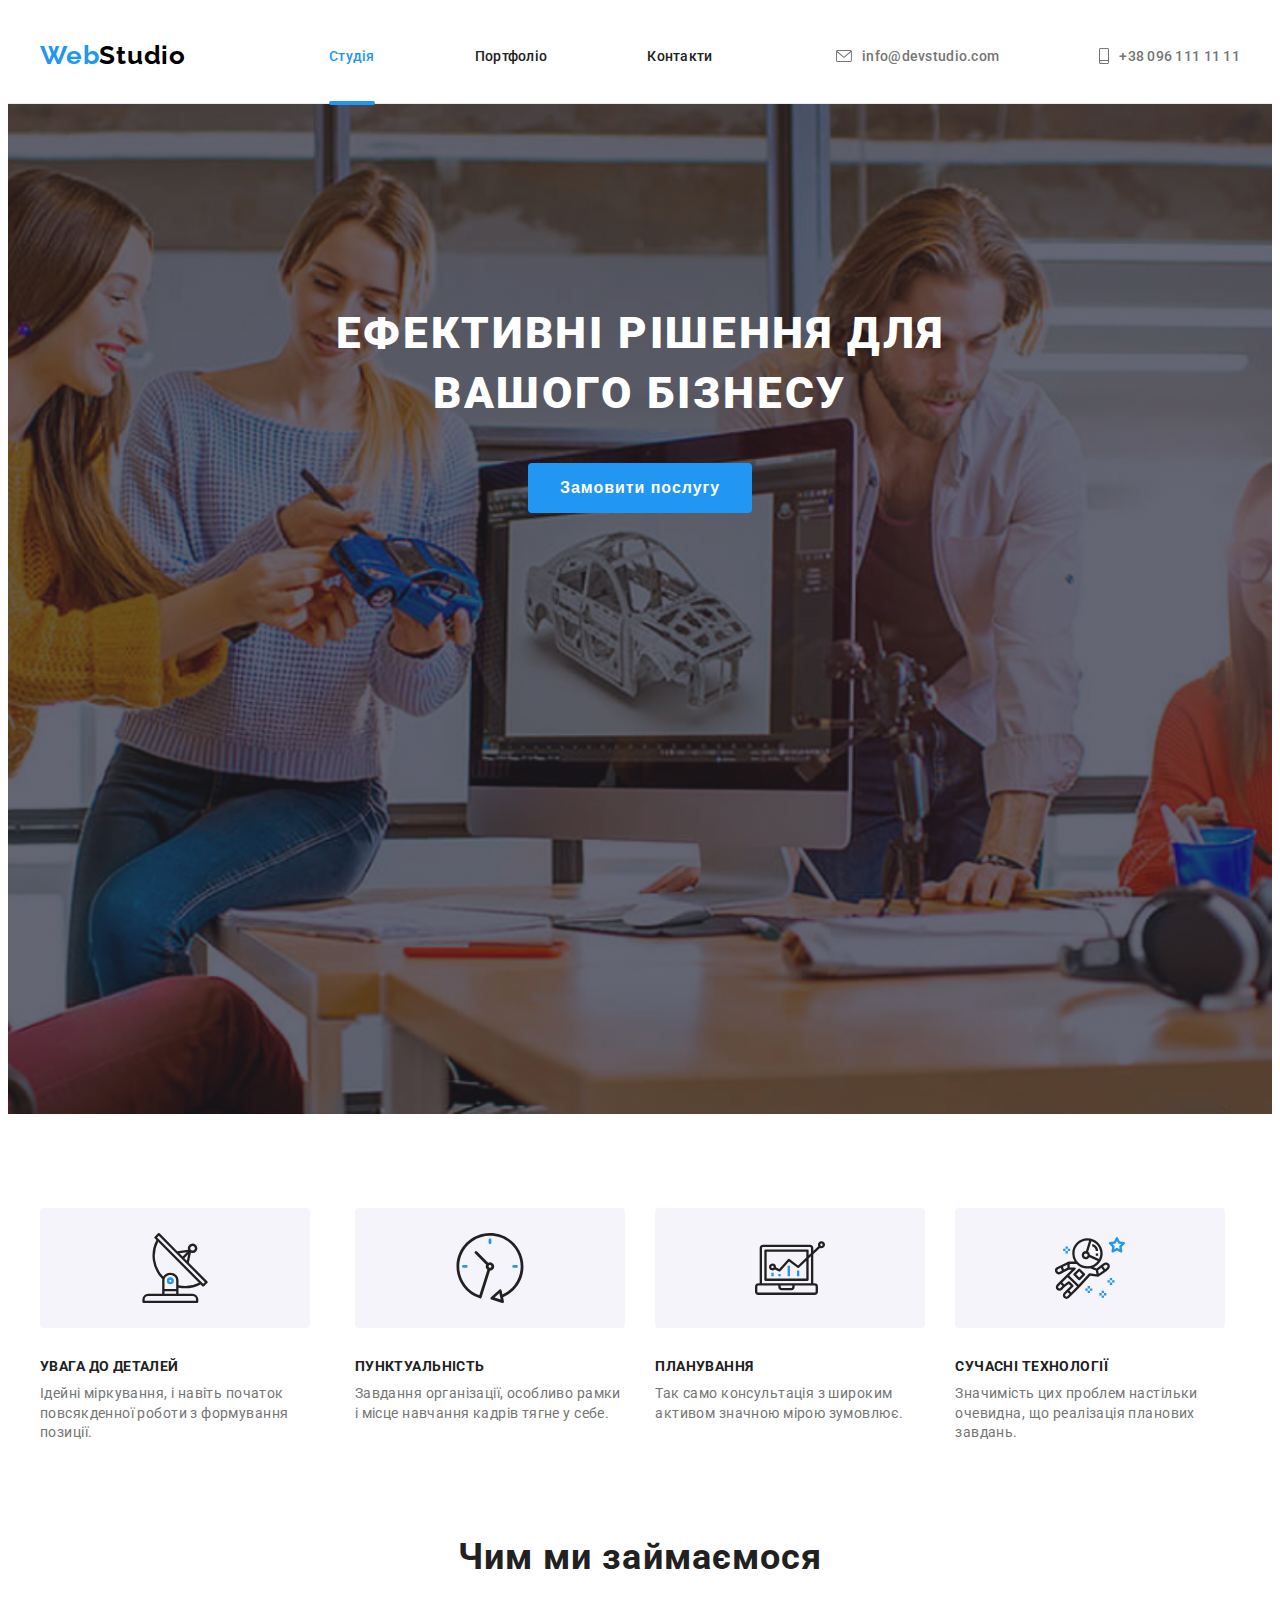
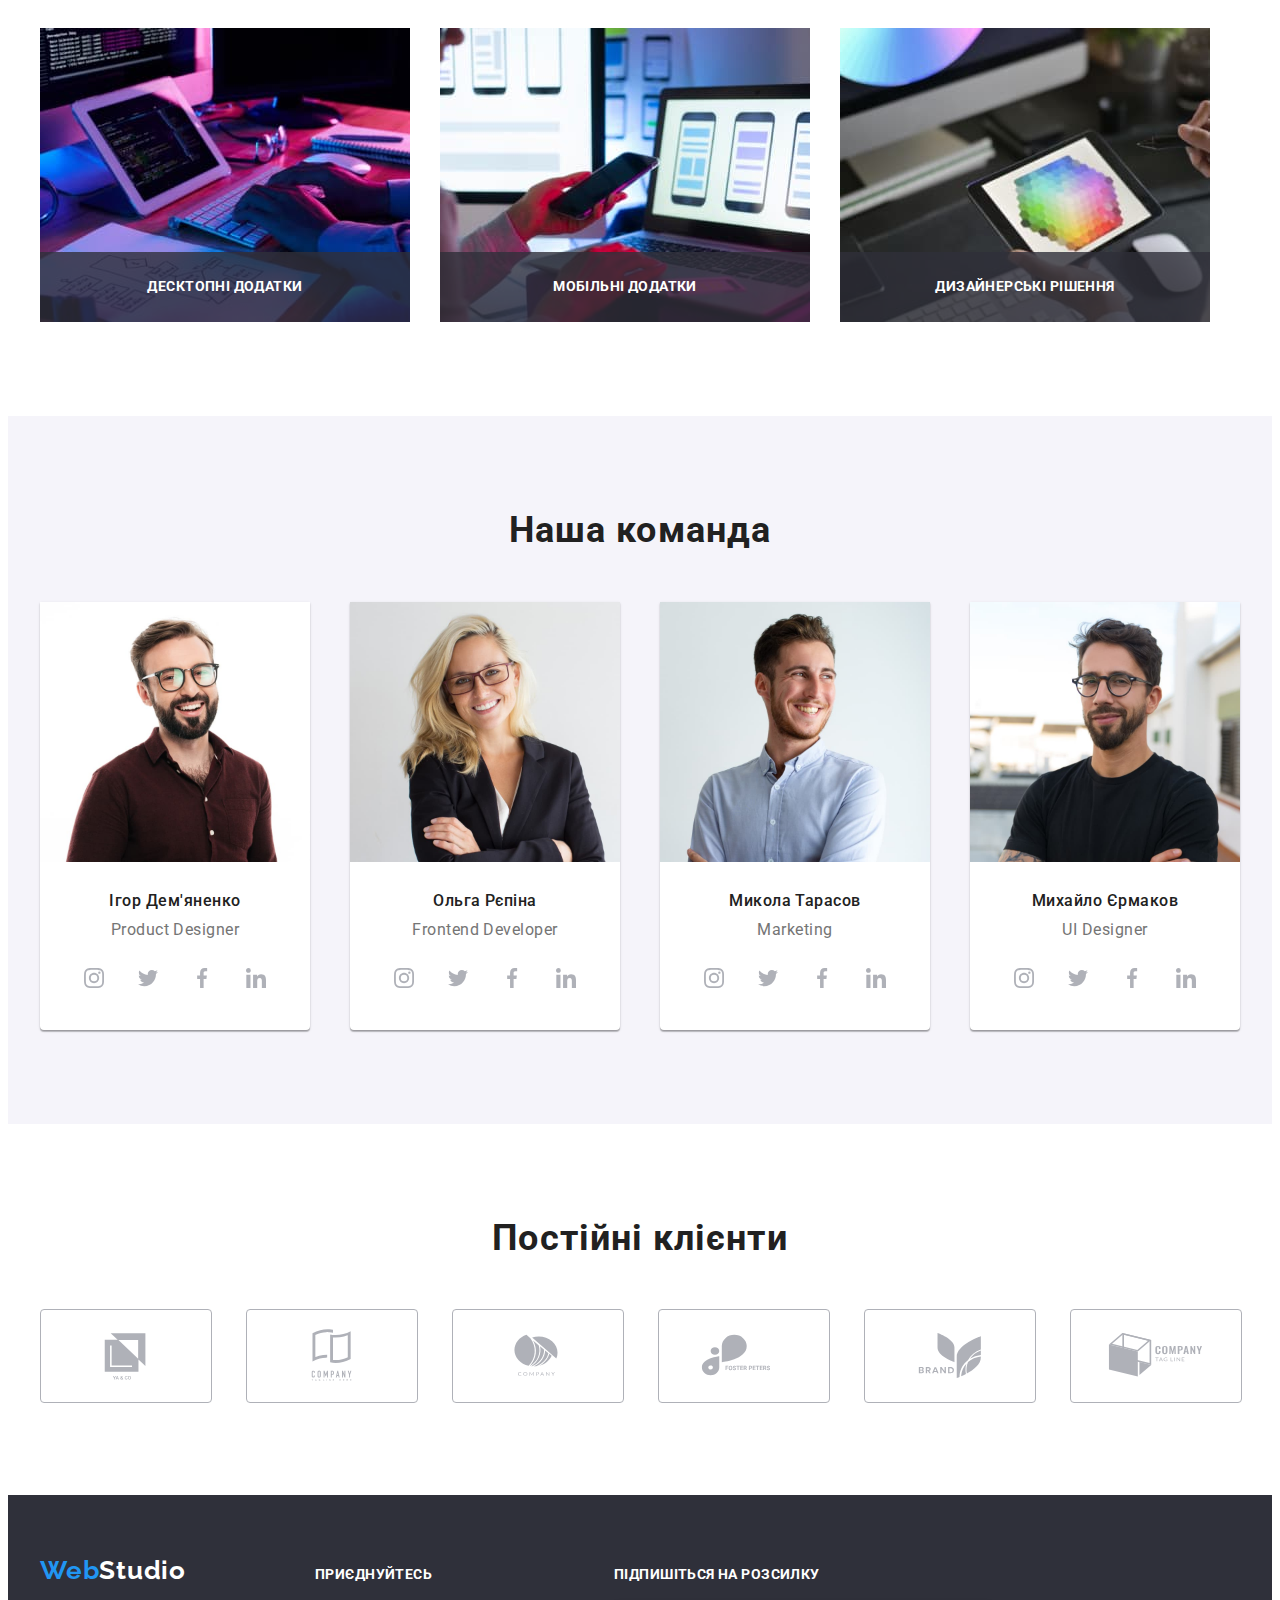
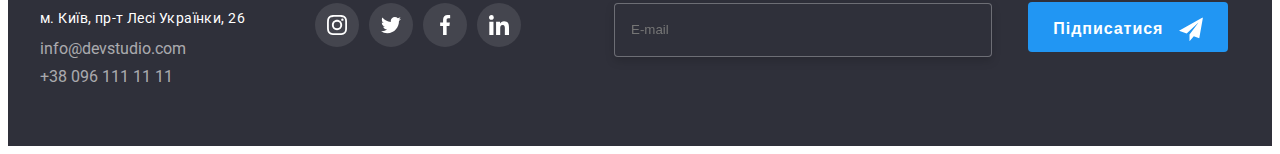
==== index.html @ 010c1728 "Created hw-7" ====
<!DOCTYPE html>
<html lang="uk">
<head>
    <meta charset="UTF-8">
    <meta http-equiv="X-UA-Compatible" content="IE=edge">
    <meta name="viewport" content="width=device-width, initial-scale=1.0">
    <title>Document</title>
    <link rel="preconnect" href="https://fonts.googleapis.com">
    <link rel="preconnect" href="https://fonts.gstatic.com" crossorigin>
    <link href="https://fonts.googleapis.com/css2?family=Raleway:wght@700&family=Roboto:wght@400;500;700;900&display=swap"
        rel="stylesheet">
    <link rel="stylesheet" href="https://cdnjs.cloudflare.com/ajax/libs/modern-normalize/1.1.0/modern-normalize.min.css"
        integrity="sha512-wpPYUAdjBVSE4KJnH1VR1HeZfpl1ub8YT/NKx4PuQ5NmX2tKuGu6U/JRp5y+Y8XG2tV+wKQpNHVUX03MfMFn9Q=="
        crossorigin="anonymous" referrerpolicy="no-referrer">
    <link rel="stylesheet" href="./css/styles.css">
</head>
<body class="body">

    <!--Header-->
        
    <header class="header">
    
        <div class="container header-container">
                    
            <!--Logo-->
                
                <a class="header-logo link" href="./index.html"><span class="span">Web</span>Studio</a>
                
            <!--Navigation-->
                
                    <nav>
                        <ul class="nav-list">
                            <li>
                                <a class="link-item link current" href="#">Студія</a>
                            </li>
                            <li>
                                <a class="link-item link" href="./portfolio.html">Портфоліо</a>
                            </li>
                            <li>
                                <a class="link-item link" href="#">Контакти</a>
                            </li>
                        </ul>
                    </nav>
                
                    <!--Contacts-->
                
                    <ul class="contacts-list">
                        <li><a class="connect link" href="mailto:info@devstudio.com"> <svg class="contacts-icon" width="16" height="12">
                            <use href="./images/icons.svg#icon-envelope"></use>
                        </svg>info@devstudio.com</a></li>
                        <li><a class="connect link" href="tel:+380961111111"> <svg class="contacts-icon" width="10" height="16">
                            <use href="./images/icons.svg#icon-smartphone"></use>
                        </svg>+38 096 111 11 11</a></li>
                    </ul>
                </div>
    
    
    </header>
    
   
    
    <main>
        
        <!--Srction Hero-->
        
        <section class="hero">
        
            <div class="container">
                
                <h1 class="hero-title">Ефективні рішення для <br>вашого бізнесу</h1>
                
                <button class="hero-btn" type="button" data-modal-open>Замовити послугу</button>
                
            </div>

        </section>
            
            
        <!--Sections Features-->
            
        <section class="features">

            <h2 class="visually-hidden">Організація роботи</h2>

                    
                   <ul class="features-item container">
                        
                        <li>
                            <div class="features-icon-list">
                                <svg class="feateres-icon" width="70" height="70">
                                    <use href="./images/icons.svg#icon-antenna"></use>
                                </svg>
                            </div>
                            <h3 class="features-title">УВАГА ДО ДЕТАЛЕЙ</h3>
                            
                            <p class="features-text">Ідейні міркування, і навіть початок повсякденної роботи з формування позиції.</p>
                        </li>
                    
                        <li>
                            <div class="features-icon-list">
                                <svg class="feateres-icon" width="70" height="70">
                                    <use href="./images/icons.svg#icon-clock"></use>
                                </svg>
                            </div>
                            <h3 class="features-title">ПУНКТУАЛЬНІСТЬ</h3>
                    
                            <p class="features-text">Завдання організації, особливо рамки і місце навчання кадрів тягне у себе.</p>
                        </li>
                    
                        <li>
                            <div class="features-icon-list">
                                <svg class="feateres-icon" width="70" height="70">
                                    <use href="./images/icons.svg#icon-diagram"></use>
                                </svg>
                            </div>
                            <h3 class="features-title">ПЛАНУВАННЯ</h3>
                    
                            <p class="features-text">Так само консультація з широким активом значною мірою зумовлює.</p>
                    
                        </li>
                    
                        <li>
                            <div class="features-icon-list">
                                <svg class="feateres-icon" width="70" height="70">
                                    <use href="./images/icons.svg#icon-astronaut"></use>
                                </svg>
                            </div>
                            <h3 class="features-title">СУЧАСНІ ТЕХНОЛОГІЇ</h3>
                    
                            <p class="features-text">Значимість цих проблем настільки очевидна, що реалізація планових завдань.</p>
                    
                        </li>
                    
                    </ul>

            </section>
          
        
        <!--Sections What are we doing-->
        
       
            
            <section class="work">

            
                <div class="container">
            
                <h2 class="work-title">Чим ми займаємося</h2>
            
                <ul class="work-item">
                 
                    <li class="work-img">
                        <img class="work-picture" src="./images/our-work/img-1.jpg" alt="руки на клавіатурі" width="370">
                        <p class="work-text">Десктопні додатки</p>
                    </li>
                    
                    <li class="work-img">
                        <img class="work-picture" src="./images/our-work/img-2.jpg" alt="телефон та ноутбук" width="370">
                        <p class="work-text">Мобільні додатки</p>
                    </li>
                        
                    <li class="work-img">
                        <img class="work-picture" src="./images/our-work/img-3.jpg" alt="планшет в руках" width="370">
                        <p class="work-text">Дизайнерські рішення</p>
                    </li>
                        
                </ul>
            
            </div>

        </section>
            
            
        <!--Sections our team-->
        
        <section class="team">
        
            <div class="container">
           
                <h2 class="team-title">Наша команда</h2>
                
                <ul class="team-item">
                    <li class="team-card">
                        <img class="team-img" src="./images/team/img-1.jpg" alt="Ігор Дем'яненко" width="270" height="260">
                        <h3 class="team-name">Ігор Дем'яненко</h3>
                        <p class="team-text">Product Designer</p>
                    <ul class="team-soc-list">                       
                        
                        <li class="team-soc-item">
                            <a class="team-soc-link" href="#" target="_blank" rel="noopener noreferrer">
                                <svg class="team-soc-icon" width="20" height="20"><use href="./images/icons.svg#icon-instagram"></use></svg>
                            </a>
                        </li>
                        
                        <li class="team-soc-item">
                            <a class="team-soc-link" href="#" target="_blank" rel="noopener noreferrer">
                                <svg class="team-soc-icon" width="20" height="20"><use href="./images/icons.svg#icon-twitter"></use></svg>
                            </a>
                        </li>
                        
                        <li class="team-soc-item">
                            <a class="team-soc-link" href="#" target="_blank" rel="noopener noreferrer">
                                <svg class="team-soc-icon" width="20" height="20"><use href="./images/icons.svg#icon-facebook"></use></svg>
                            </a>
                        </li>

                        <li class="team-soc-item">
                            <a class="team-soc-link" href="#" target="_blank" rel="noopener noreferrer">
                                <svg class="team-soc-icon" width="20" height="20"><use href="./images/icons.svg#icon-linkedin"></use></svg>
                            </a>
                        </li>
                
                    </ul>
                </li>
                    
                    <li class="team-card">
                        <img class="team-img" src="./images/team/img-2.jpg" alt="Ольга Рєпіна" width="270" height="260">
                        <h3 class="team-name">Ольга Рєпіна</h3>
                        <p class="team-text">Frontend Developer</p>
                    
                    <ul class="team-soc-list">
                    
                    <li class="team-soc-item">
                        <a class="team-soc-link" href="#" target="_blank" rel="noopener noreferrer">
                            <svg class="team-soc-icon" width="20" height="20"><use href="./images/icons.svg#icon-instagram"></use></svg>
                        </a>
                    </li>

                    <li class="team-soc-item">
                        <a class="team-soc-link" href="#" target="_blank" rel="noopener noreferrer">
                            <svg class="team-soc-icon" width="20" height="20"><use href="./images/icons.svg#icon-twitter"></use></svg>
                        </a>
                    </li>

                    <li class="team-soc-item">
                        <a class="team-soc-link" href="#" target="_blank" rel="noopener noreferrer">
                            <svg class="team-soc-icon" width="20" height="20"><use href="./images/icons.svg#icon-facebook"></use></svg>
                        </a>
                    </li>

                    <li class="team-soc-item">
                        <a class="team-soc-link" href="#" target="_blank" rel="noopener noreferrer">
                            <svg class="team-soc-icon" width="20" height="20"><use href="./images/icons.svg#icon-linkedin"></use></svg>
                        </a>
                    </li>
                
                </ul>
            </li>
                    
                
                <li class="team-card">
                        <img class="team-img" src="./images/team/img-3.jpg" alt="Микола Тарасов" width="270" height="260">
                        <h3 class="team-name">Микола Тарасов</h3>
                        <p class="team-text">Marketing</p>
                    
                    <ul class="team-soc-list">
                        <li class="team-soc-item">
                            <a class="team-soc-link" href="#" target="_blank" rel="noopener noreferrer">
                                <svg class="team-soc-icon" width="20" height="20">
                                    <use href="./images/icons.svg#icon-instagram"></use>
                                </svg>
                            </a>
                        </li>
                        
                        <li class="team-soc-item">
                            <a class="team-soc-link" href="#" target="_blank" rel="noopener noreferrer">
                                <svg class="team-soc-icon" width="20" height="20">
                                    <use href="./images/icons.svg#icon-twitter"></use>
                                </svg>
                            </a>
                        </li>
                        
                        <li class="team-soc-item">
                            <a class="team-soc-link" href="#" target="_blank" rel="noopener noreferrer">
                                <svg class="team-soc-icon" width="20" height="20">
                                    <use href="./images/icons.svg#icon-facebook"></use>
                                </svg>
                            </a>
                        </li>
                        
                        <li class="team-soc-item">
                            <a class="team-soc-link" href="#" target="_blank" rel="noopener noreferrer">
                                <svg class="team-soc-icon" width="20" height="20">
                                    <use href="./images/icons.svg#icon-linkedin"></use>
                                </svg>
                            </a>
                        </li>
                        
                    </ul>
                </li>
                    
                    <li class="team-card">
                        <img class="team-img" src="./images/team/img-4.jpg" alt="Михайло Єрмаков" width="270" height="260">
                        <h3 class="team-name">Михайло Єрмаков</h3>
                        <p class="team-text">UI Designer</p>
                    
                    <ul class="team-soc-list">
                    <li class="team-soc-item">
                        <a class="team-soc-link" href="#" target="_blank" rel="noopener noreferrer">
                            <svg class="team-soc-icon" width="20" height="20">
                                <use href="./images/icons.svg#icon-instagram"></use>
                            </svg>
                        </a>
                    </li>
                    
                    <li class="team-soc-item">
                        <a class="team-soc-link" href="#" target="_blank" rel="noopener noreferrer">
                            <svg class="team-soc-icon" width="20" height="20">
                                <use href="./images/icons.svg#icon-twitter"></use>
                            </svg>
                        </a>
                    </li>
                    
                    <li class="team-soc-item">
                        <a class="team-soc-link" href="#" target="_blank" rel="noopener noreferrer">
                            <svg class="team-soc-icon" width="20" height="20">
                                <use href="./images/icons.svg#icon-facebook"></use>
                            </svg>
                        </a>
                    </li>
                    
                    <li class="team-soc-item">
                        <a class="team-soc-link" href="#" target="_blank" rel="noopener noreferrer">
                            <svg class="team-soc-icon" width="20" height="20">
                                <use href="./images/icons.svg#icon-linkedin"></use>
                            </svg>
                        </a>
                    </li>
                    </ul>
                </li>
            </ul>

         
        </div>

        </section>

        <!--Clients-->

        <section class="clients">
            
            <div class="container">

                <h2 class="clients-title">Постійні клієнти</h2>
                
                <ul class="clients-list">
                    <li class="clients-item">
                        <a class="clients-link" href="#" target="_blank" rel="noopener noreferrer">
                            <svg class="clients-icon" width="106" height="60">
                                <use href="./images/icons.svg#icon-logo-1">
                
                                </use>
                            </svg>
                        </a>
                    </li>
                    <li class="clients-item">
                        <a class="clients-link" href="#" target="_blank" rel="noopener noreferrer">
                            <svg class="clients-icon" width="106" height="60">
                                <use href="./images/icons.svg#icon-logo-2">
                
                                </use>
                            </svg>
                        </a>
                    </li>
                    <li class="clients-item">
                        <a class="clients-link" href="#" target="_blank" rel="noopener noreferrer">
                            <svg class="clients-icon" width="106" height="60">
                                <use href="./images/icons.svg#icon-logo-3">
                
                                </use>
                            </svg>
                        </a>
                    </li>
                    <li class="clients-item">
                        <a class="clients-link" href="#" target="_blank" rel="noopener noreferrer">
                            <svg class="clients-icon" width="106" height="60">
                                <use href="./images/icons.svg#icon-logo-4">
                
                                </use>
                            </svg>
                        </a>
                    </li>
                    <li class="clients-item">
                        <a class="clients-link" href="#" target="_blank" rel="noopener noreferrer">
                            <svg class="clients-icon" width="106" height="60">
                                <use href="./images/icons.svg#icon-logo-5">
                
                                </use>
                            </svg>
                        </a>
                    </li>
                    <li class="clients-item">
                        <a class="clients-link" href="#" target="_blank" rel="noopener noreferrer">
                            <svg class="clients-icon" width="106" height="60">
                                <use href="./images/icons.svg#icon-logo-6">
                
                                </use>
                            </svg>
                        </a>
                    </li>
                </ul>
            
            </div>
    
        </section>

    </main>

    
        <!--Footer-->
   
     
            <footer class="footer">
            
                <div class="container footer-container ">
            
                        <!--Logo-->
            
                <div class="contacts">
                        
                <a class="footer-logo link-footer" href="./index.html"><span class="span">Web</span>Studio</a>
            
                        
                        <!--Contacts-->
       
                       
                            <address class="footer-list">
                            
                                <ul class="contacts-footer">
                                    <li class="footer-item">
                            
                                        <a class="contacts-footer adress link-footer" href="https://goo.gl/maps/eFiZRFyHb9n71qFo6" target="_blank"
                                            rel="noopener noreferrer">м. Київ,
                                            пр-т Лесі
                                            Українки, 26</a>
                                    </li>
                                    <li class="footer-item">
                            
                                        <a class="contacts-footer connection link-footer" href="mailto:info@devstudio.com">info@devstudio.com</a>
                                    </li>
                                    <li class="footer-item">
                            
                                        <a class="contacts-footer connection link-footer" href="tel:+380961111111">+38 096 111 11
                                            11</a>
                                    </li>
                            
                                </ul>
                            
                            </address>
                        </div>

                        <div class="contacts-soc">
                            <h2 class="contacts-soc-title">приєднуйтесь</h2>

                            <ul class="contacts-soc-list">
                            
                                <li class="contacts-soc-item">
                                <a class="contacts-soc-link" href="#" target="_blank" rel="noopener noreferrer"><svg class="contacts-soc-icon" width="20" height="20">
                                    <use href="./images/icons.svg#icon-instagram"></use>
                                </svg></a>
                            </li>
                            
                            <li class="contacts-soc-item">
                                <a class="contacts-soc-link" href="#" target="_blank" rel="noopener noreferrer"><svg class="contacts-soc-icon" width="20" height="20">
                                    <use href="./images/icons.svg#icon-twitter"></use>
                                </svg></a></li>
                            <li class="contacts-soc-item">
                                <a class="contacts-soc-link" href="#" target="_blank" rel="noopener noreferrer"><svg class="contacts-soc-icon" width="20" height="20">
                                    <use href="./images/icons.svg#icon-facebook"></use>
                                </svg></a></li>
                            <li class="contacts-soc-item">
                                <a class="contacts-soc-link" href="#" target="_blank" rel="noopener noreferrer"><svg class="contacts-soc-icon" width="20" height="20">
                                    <use href="./images/icons.svg#icon-linkedin"></use>
                                </svg></a></li>
                        </ul>

                        </div>

                        <div class="subscribe">
                        
                         <p class="subscribe-title">Підпишіться на розсилку</p>

                            <form>
                            
                                <label class="subscribe-label" for="footer-mail"></label>
                                <input class="subscribe-input" type="email" name="mail" id="footer-mail" placeholder="E-mail">

                   
                            <button class="subscribe-btn" type="submit">Підписатися
                            
                                <svg class="icon-send" width="24px" height="24px">
                                    <use href="./images/icons.svg#icon-send"></use>
                                </svg>
                            
                            </button>        
                                
      
                            </form>
                        </div>
                    </div>

               
            
            
            </footer>

                            <!-- Modal -->

            <div class="backdrop is-hidden" data-modal>
                
                <div class="modal">
                    <button type="button" class="modal-close" data-modal-close>
                        <svg class="modal-close-icon" width="18px" height="18px">
                            <use href="./images/icons.svg#icon-close"></use>
                        </svg>
                    </button>

    
                        <!-- Modal field -->
    
    <form class="modal-form">

        <p class="form-text">Залиште свої дані, ми вам передзвонимо</p>

    <label class="form-label" for="name">Ім'я</label>
        <div class="input-field">
            <input class="form-input" type="text" name="name" id="name">
            <svg class="modal-icon" width="18px" height="18px">
                <use href="./images/icons.svg#icon-person"></use>
            </svg>
        </div>
    
    
    <label class="form-label" for="tel">Телефон</label>
        <div class="input-field">
            <input class="form-input" type="tel" name="tel" id="tel">
            <svg class="modal-icon" width="18px" height="18px">
                <use href="./images/icons.svg#icon-phone"></use>
            </svg>
        </div>
    
    <label class="form-label" for="mail">Пошта</label>
        <div class="input-field">
            <input class="form-input" type="email" name="mail" id="mail">
            <svg class="modal-icon" width="18px" height="18px">
                <use href="./images/icons.svg#icon-email"></use>
            </svg>
        </div>

        
        <div class="input-field">
            <label class="form-label" for="comment">Коментар</label>
            <textarea class="modal-comment" name="comment" id="comment" placeholder="Введіть текст"></textarea>
        </div>

        <div class="input-field">

            <input class="modal-check visually-hidden" type="checkbox" name="policy" id="policy">
                <label class="check-text" for="policy">
                    <span>
                        <svg class="check-icon" width="16px" height="15px">
                            <use href="./images/icons.svg#icon-check"></use>
                        </svg>
                    </span>
                    Погоджуюся з розсилкою та приймаю <a class="policy-agreed" href="#">Умови договору</a>
                </label>
        </div>
    
    <button class="btn-submit" type="submit">Відправити</button>

    </form>
        </div>
            </div>


            <script src="./js/modal.js"></script>
        
</body>
</html>
---- css/styles.css ----
/*---Variables---*/

:root{
    
        --primery-text-color: #212121;
        --secondary-text-color: #757575;
        --primery-bg-color: #FFFFFF;
        --secondary-bg-color: #2F303A;
        --white-bg-color: #F5F5F5;
        --team-bg-color: #F5F4FA;
        --primery-accent: #2196F3;
        --header-logo: #000000;
        --soc-icon:#AFB1B8;
        --primery-letter-spacing: 0.03em;
        --secondary-letter-spacing: 0.02em;
        --anim-slow: 250ms cubic-bezier(0.4, 0, 0.2, 1);

}
 
h1,
h2,
h3,
h4,
h5,
h6,
p {
    
    margin: 0;

}


ul {
    
    list-style: none;
    margin: 0;
    padding: 0;

}

img {
    display: block;
}


                            
                            /*---Body---*/
                            
    .body{
    
    font-family: 'Roboto', sans-serif;
    
    color: var(--primery-text-color);

}

.container {
    
    width: 1200px;
    padding-right: 15px;
    padding-left: 15px;
    margin-left: auto;
    margin-right: auto;

}

.link {
    
    text-decoration: none;
    
    margin-left: 50px;


}


.span {
    
    color: var(--primery-accent);

}

                            
                            /*---Header---*/

.header-container {
    display: flex;
    align-items: center;


}

.header {
    
    border-bottom: 1px solid #ECECEC;


}

.header-logo{
    
    color: var(--header-logo);
    
    font-family: 'Raleway';
    font-weight: 700;
    font-size: 26px;
    line-height: 1.2;
    letter-spacing: var(--primery-letter-spacing);
    
    padding-top: 24px;
    margin-right: 93px;
    padding-bottom: 25px;
    margin-left: 0;


}

                            /*---Navigation---*/

.nav-list{
    
    font-weight: 500;
    font-size: 14px;
    line-height: 1.15;
    letter-spacing: var(--secondary-letter-spacing);
 
    display: flex;
    gap: 50px;

    

}


.link{
    
    padding-top: 32px;
    padding-bottom: 32px;

    

}


.nav-list .link {
    
    color: var(--primery-text-color);

}


 .link.current {
    
    color: var(--primery-accent);

    position: relative;

}

.link-item {
    
    transition: color var(--anim-slow);
}



.link-item:hover,
.link-item:focus 
 {
    color: var(--primery-accent);

    

}


.current::after {
  
  content: '';
  position: absolute;
  bottom: 0;
  left: 0;

  transform: translateY(9px);

  width: 100%;
  height: 4px;
  background-color: var(--primery-accent);
  border-radius: 2px;

}


                            /*---Contacts---*/

.connect {
    display: flex;
    align-items: center;

    transition: color var(--anim-slow);

}

.contacts-list{
    
    font-weight: 500;
    font-size: 14px;
    line-height: 1.15;
    letter-spacing: var(--secondary-letter-spacing);
    
    display: flex;
    margin-left: auto;
    gap: 50px;

    color: var(--secondary-text-color);

}

.contacts-icon {

    fill: currentColor;

    margin-right: 10px;

}

.contacts-list .connect{

    color: var(--secondary-text-color);

}

.connect:hover,
.connect:focus {
    color: var(--primery-accent);
}






                            /*---Hero---*/

.hero {

    max-width: 1600px;
    height: 600px;
    
    background-color: #C4C4C4;
    background-image: linear-gradient(
        rgba(47, 48, 58, 0.4), 
        rgba(47, 48, 58, 0.4)), 
        url(../images/bcg-img.jpg);
   
    background-position: center;
    background-size: cover;
    
    padding-top: 200px;
    padding-bottom: 210px;
    margin: 0 auto;

  
}

.hero-title {
    
    color: var(--primery-bg-color);
    
    font-weight: 900;
    font-size: 44px;
    line-height: 1.35;
    letter-spacing: 0.06em;
    
    text-align: center;
    text-transform: uppercase;
    
    margin-bottom: 40px;


}

                            
                            /*---Hero-button---*/
                            
.hero-btn {
    
    color: var(--primery-bg-color);
    background-color: var(--primery-accent);
    
    font-weight: 700;
    font-size: 16px;
    line-height: 1.87;
    letter-spacing: 0.06em;
    cursor: pointer;

    display: block;
    margin: auto;

    border: none;
    border-radius: 4px;
    padding-top: 10px;
    padding-right: 32px;
    padding-bottom: 10px;
    padding-left: 32px;

    transition: color var(--anim-slow), background-color var(--anim-slow);
   





}
 
.hero-btn:hover,
.hero-btn:focus {

    color: var(--primery-accent);
    background-color: var(--primery-bg-color);

}


                            /*---Features---*/
                            

.visually-hidden {
    
    position: absolute;
    width: 1px;
    height: 1px;
    margin: -1px;
    border: 0;
    padding: 0;
    white-space: nowrap;
    clip-path: inset(100%);
    clip: rect(0 0 0 0);
    overflow: hidden;
}


.features {

  
    padding-top: 94px;
    padding-bottom: 94px;
   
}

.features-item {
    display: flex;
    gap: 30px;
}


.features-title{
    
    font-weight: 700;
    font-size: 14px;
    line-height: 1.15;
    letter-spacing: var(--primery-letter-spacing);
    
    text-transform: uppercase;
    margin-bottom: 10px;
    
}

.features-text{
    
    color: var(--secondary-text-color);
    
    font-size: 14px;
    line-height: 1.4;
    letter-spacing: var(--primery-letter-spacing);

}


.features-icon-list {
    background-color: var(--team-bg-color);
    
    display: flex;
    width: 270px;
    height: 120px;
    
    margin-bottom: 30px;
    align-items: center;
    justify-content: center;
    border-radius: 4px
}



                            
                            /*---Work---*/
.work {
    
    padding-bottom: 94px;
}

.work-title{
    
    font-weight: 700;
    font-size: 36px;
    line-height: 1.15;
    letter-spacing: var(--primery-letter-spacing);
    text-align: center;
    margin-bottom: 50px;

}

.work-item {
    
    display: flex;
    gap: 30px;

    position: relative;
   
}


.work-text {
    
    position: absolute;
    bottom: 0;

    width: 370px;
    height: 70px;
    display: flex;
    align-items: center;
    justify-content: center;
   
    background-color: rgba(47, 48, 58, 0.8);
    color: var(--primery-bg-color);
   
    font-weight: 700;
    font-size: 14px;
    line-height: 1.14;
    text-align: center;
    letter-spacing: var(--primery-letter-spacing);
    text-transform: uppercase;

}

                            /*---Team---*/

.team {
    
    background-color: var(--team-bg-color);

    padding-top: 94px;
    padding-bottom: 94px;

}

.team-card {
    background-color: var(--primery-bg-color);

    border-radius: 0px 0px 4px 4px;
    box-shadow: 0px 1px 3px rgba(0, 0, 0, 0.12), 0px 1px 1px rgba(0, 0, 0, 0.14), 0px 2px 1px rgba(0, 0, 0, 0.2);
}

.team-img{
    
    margin-bottom: 30px;
}


.team-item {
    
    display: flex;
    justify-content: space-between;
    gap: 30px;
    

}

.team-title {
    
    font-weight: 700;
    font-size: 36px;
    line-height: 1.15;
    letter-spacing: var(--primery-letter-spacing);
    text-align: center;
    margin-bottom: 50px;

  }

.team-name{
    
    font-weight: 500;
    font-size: 16px;
    line-height: 1.18;
    letter-spacing: var(--primery-letter-spacing);
    text-align: center;
    
    margin-bottom: 10px;

}

.team-text {
    
    color: var(--secondary-text-color);
    
    font-size: 16px;
    line-height: 1.18;
    letter-spacing: var(--primery-letter-spacing);
    text-align: center;
    margin-bottom: 16px;


}

.team-soc-list {
    display: flex;
    justify-content: center;
    gap: 10px;
    margin-bottom: 30px;

        
}
  

.team-soc-item {
    width: 44px;
    height: 44px;

}

.team-soc-link {
    
    width: 100%;
    height: 100%;
    
    border-radius: 50%;
    display: flex;
    align-items: center;
    justify-content: center;

    color: var(--soc-icon);

    transition: color var(--anim-slow), background-color var(--anim-slow);
  

}

.team-soc-icon {
    fill: currentColor;
}


.team-soc-link:hover,
.team-soc-link:focus {
    background-color: var(--primery-accent);
    color: var(--primery-bg-color);
}



                                                        /*---Clients---*/

.clients {

    padding-top: 94px;
    padding-bottom: 94px;

}                                                        

.clients-title {

    margin-bottom: 50px;
    font-weight: 700;
    font-size: 36px;
    line-height: 1.16;
    text-align: center;
    letter-spacing: var(--primery-letter-spacing);
}

.clients-list {
    
    display: flex;
    justify-content: space-between;
    gap: 30px;
 
 
}

.clients-item {
    width: 170px;
    height: 92px;

}

.clients-link {
    
    width: 100%;
    height: 100%;
    
    display: flex;
    align-items: center;
    justify-content: center;

    border: 1px solid #AFB1B8;
    border-radius: 4px;

    color: var(--soc-icon);

    transition: color var(--anim-slow);
    

}

.clients-icon {
    fill: currentColor;
}

.clients-link:hover,
.clients-link:focus {
    border-color: var(--primery-accent);
    color: var(--primery-accent);
}


.clients-link:focus {
    outline-color: var(--primery-accent);
}



                        /*---Footer---*/




.footer {
        
    background-color: var(--secondary-bg-color);

    padding-top: 60px;
    padding-bottom: 60px;

}


.link-footer {
    
    text-decoration: none;
}

.footer-item {
    
    margin-bottom: 9px;

}

.footer-item:last-child {
    
    margin-bottom: 0;
}



.footer-logo{
    
    color: var(--primery-bg-color);
   
    font-family: 'Raleway';
    font-weight: 700;
    font-size: 26px;
    line-height: 1.2;
    letter-spacing: var(--primery-letter-spacing);
    margin-left: auto;
    display: block;
    margin-bottom: 20px;
    
}



                            /*---Adress---*/

.adress {
    
    color: var(--primery-bg-color);

    font-family: 'Roboto';
    font-size: 14px;
    line-height: 1.7;
    letter-spacing: var(--primery-letter-spacing);
    font-style: normal;
    margin-left: auto;
   
}


.contacts-footer .connection {
   
    color: rgba(255, 255, 255, 0.6);

    font-style: normal;

    margin-left: auto;
    
}

.contacts-footer {

    transition: color var(--anim-slow);
   
}


.contacts-footer:hover,
.contacts-footer:focus {
    
    color: var(--primery-accent);

} 




                            /*---Contacts-Social---*/

.footer-container {
    display: flex;
    align-items: baseline;
   
}

.contacts-soc-title {

    color: var(--primery-bg-color);
    font-weight: 700;
    font-size: 14px;
    line-height: 1.14;
    letter-spacing: var(--primery-letter-spacing);
    text-transform: uppercase;
    margin-bottom: 20px;
    margin-left: 70px;

}

.contacts-soc-list {
    display: flex;
    gap: 10px;

    margin-left: 70px;

}

.contacts-soc-item {

    width: 44px;
    height: 44px;

}

.contacts-soc-link {
    background-color: rgba(255, 255, 255, 0.1);;
    
    display: flex;
    align-items: center;
    justify-content: center;
    border-radius: 50%;
    
    width: 100%;
    height: 100%;

    color: var(--primery-bg-color);

    transition: background-color var(--anim-slow);


}

.contacts-soc-icon {
    fill: currentColor;
}

.contacts-soc-link:hover,
.contacts-soc-link:focus {
    background-color: var(--primery-accent);
}



                                /*---Portfolio---*/

.portfolio-container {

    padding-top: 94px;
    padding-bottom: 94px;

}

.button {
    display: flex;
    justify-content: center;
    gap: 8px;
    margin-bottom: 50px;

}

.portfolio-button {
    color: var(--primery-text-color);
    background-color: var(--team-bg-color);
    
    font-weight: 500;
    font-size: 16px;
    line-height: 1.62;
    letter-spacing: var(--primery-letter-spacing);
    cursor: pointer;
    border: none;
    border-radius: 4px;
    padding-top: 6px;
    padding-right: 22px;
    padding-bottom: 6px;
    padding-left: 22px;

    transition: color var(--anim-slow), background-color var(--anim-slow), box-shadow var(--anim-slow);

}

.portfolio-button:hover,
.portfolio-button:focus {
    
    background-color: var(--primery-accent);
    color: var(--primery-bg-color);

    box-shadow: 0px 3px 1px rgba(0, 0, 0, 0.1), 0px 1px 2px rgba(0, 0, 0, 0.08), 0px 2px 2px rgba(0, 0, 0, 0.12);

}


.info {
    display: flex;
    flex-wrap: wrap;
    gap: 30px;


}

.info-wrap {

    border-bottom: 1px solid #EEEEEE;
    border-right: 1px solid #EEEEEE;
    border-left: 1px solid #EEEEEE;
}

.info-card {

    width: calc((100% - 60px) / 3);



     
}


.info-img {
    display: block;

   
}
.info-link {

    text-decoration: none;
    display: block;

    transition: box-shadow var(--anim-slow );

}


.info-link:hover {

    box-shadow: 0px 1px 1px rgba(0, 0, 0, 0.12), 0px 4px 4px rgba(0, 0, 0, 0.06), 1px 4px 6px rgba(0, 0, 0, 0.16)
}


.info-title {
    color: var(--primery-text-color);
    
    font-weight: 700;
    font-size: 18px;
    line-height: 2;
    letter-spacing: 0.06em;

    padding-top: 20px;
    margin-bottom: 4px;
    margin-left: 24px;
        
}

.info-text {
        
    color: var(--secondary-text-color);

    font-size: 16px;
    line-height: 1.87;
    letter-spacing: var(--primery-letter-spacing);

    margin-bottom: 20px;
    margin-left: 24px;
    
}

.info-move-text{

    position: absolute;
    top: 0;
    height: 100%;

    transform: translateY(100%);
    transition: transform var(--anim-slow);

    padding-top: 63px;
    padding-bottom: 63px;
    padding-left: 24px;
    padding-right: 24px;

    color: var(--primery-bg-color);
    background-color: rgba(33, 150, 243, 0.9);
    font-size: 18px;
    line-height: 1.55;
    letter-spacing: var(--primery-letter-spacing);
    


}

.info-move-wrap {

    position: relative;
    
    overflow: hidden;

    

}


.info-link:hover .info-move-text,
.info-link:focus .info-move-text {
    
    transform: translateY(0);
}

                            /* Backdrop */


.backdrop {
    
    position: fixed;
    top: 0;
    
    width: 100%;
    height: 100%;
    
    background-color: rgba(0, 0, 0, 0.2);

    transition: opacity var(--anim-slow), visibility var(--anim-slow);
}



                            /* Modal */

.modal {
    
    position: absolute;
    top: 50%;
    left: 50%;
    
    padding: 40px;

    width: 100%;
    max-width: 528px;
    min-height: 581px;

    background-color: var(--primery-bg-color);
    box-shadow: 0px 1px 3px rgba(0, 0, 0, 0.12), 0px 1px 1px rgba(0, 0, 0, 0.14), 0px 2px 1px rgba(0, 0, 0, 0.2);
    border-radius: 4px;

    transform: translate(-50%, -50%) scaleY(1);

    transition: transform var(--anim-slow);
    
}

.backdrop.is-hidden .modal {
    transform: translate(-50%, -50%) scaleY(1.5);

}

.modal-close {

    position: absolute;
    right: 8px;
    top: 8px;
    
    width: 30px;
    height: 30px;

    display: flex;
    align-items: center;
    justify-content: center;
    
    background: #FFFFFF;
    border: 1px solid rgba(0, 0, 0, 0.1);
    border-radius: 50%;
    cursor: pointer;

  

}

.modal-close-icon {
    
    color: var(--header-logo);
    cursor: pointer;

    transition: fill var(--anim-slow);

}

.modal-close-icon:hover {
    
    fill: var(--primery-accent);
}



.is-hidden {
    
    opacity: 0;
    visibility: hidden;
    pointer-events: none;

}





                            /* Modal field */


.form-text {
    
    color: var(--primery-text-color);
    
    font-weight: 700;
    font-size: 20px;
    line-height: 1.15;
    letter-spacing: var(--primery-letter-spacing);
    text-align: center;

    
    margin-bottom: 12px;
    
}



.form-label {

    display: block;

    color: var(--secondary-text-color);

    font-size: 12px;
    line-height: 1.16;
    letter-spacing: 0.01em;


    margin-bottom: 4px;

}


.form-input {
    
    width: 100%;
    max-width: 448px;
    height: 40px;

    border: 1px solid rgba(33, 33, 33, 0.2);
    border-radius: 4px;
    outline: transparent;

    transition: border-color var(--anim-slow);

}


.form-input:focus {
    
    border-color: var(--primery-accent);
}

.form-input:focus + .modal-icon {
    
    fill: var(--primery-accent);
}


.input-field {
    
    position: relative;

    margin-bottom: 10px;

}
.modal-icon {
    position: absolute;
    
    left: 5px;
    top: 50%;
    transform: translateY(-50%);

    margin-left: 15px;

}


.modal-comment {
    
    width: 100%;
    max-width: 448px;
    height: 120px;
    resize: none;
    display: block;


   
    border: 1px solid rgba(33, 33, 33, 0.2);
    border-radius: 4px;

    padding-left: 16px;
    padding-top: 12px;

    transition: border-color var(--anim-slow);
   
}

.modal-comment:focus {
    
    border-color: var(--primery-accent);
    outline: 1px;
}

.modal-comment::placeholder {

    color: rgba(117, 117, 117, 0.5);
    
    font-size: 12px;
    line-height: 1.16;
    letter-spacing: 0.01em;

}

.btn-submit {
    
    display: block;
    margin: auto;
   
    color: var(--primery-bg-color);
    background-color: var(--primery-accent);

    border-radius: 4px;
  
    font-weight: 700;
    font-size: 16px;
    line-height: 1.87;
    letter-spacing: 0.06em;
    border: none;
    cursor: pointer;

    padding-top: 10px;
    padding-right: 52px;
    padding-bottom: 10px;
    padding-left: 52px;

    
    transition: color var(--anim-slow), background-color var(--anim-slow), box-shadow var(--anim-slow);

}


.btn-submit:hover,
.btn-submit:focus {


    background-color: #188CE8;
    box-shadow: 0px 4px 4px rgba(0, 0, 0, 0.15);

}


.check-text {

    color: var(--secondary-text-color);
    
    font-size: 14px;
    line-height: 1.71;
    letter-spacing: var(--primery-letter-spacing);

    display: flex;
    align-items: center;
    justify-content: center;
    
    margin-bottom: 30px;


}

.check-text span {

    display: flex;
    align-items: center;
    justify-content: center;

    fill: transparent;
    
    width: 16px;
    height: 15px;
        
    border: 2px solid var(--primery-text-color);
    border-radius: 2px;
    
    margin-right: 8px;

    transition: var(--anim-slow);

}

.modal-check:checked + .check-text span {
    
    background-color: var(--primery-accent);
    fill: var(--primery-bg-color);
    border: none;

}


.policy-agreed {

    position: relative;

    color: var(--primery-accent);
    
    font-size: 14px;
    line-height: 1.71;
    letter-spacing: var(--primery-letter-spacing);
    margin-left: 5px;
    text-decoration: none;

}

.policy-agreed::after {

    content: '';
    position: absolute;
    bottom: 0;
    left: 0;
    
    transform: translateY(-3px);
    
    width: 100%;
    height: 1px;
    background-color: var(--primery-accent);
       

}





                            /* Subscribe */

.subscribe {
    margin-left: 93px;
}

.subscribe-title {
    
    color: var(--primery-bg-color);
    
    font-weight: 700;
    font-size: 14px;
    line-height: 16px;
    letter-spacing: var(--primery-letter-spacing);
    text-transform: uppercase;

    margin-bottom: 20px;

}


.subscribe-input {

    color: var(--primery-bg-color);
    background-color: var(--secondary-bg-color);

    width: 358px;
    height: 50px;

    border: 1px solid rgba(255, 255, 255, 0.3);
    filter: drop-shadow(0px 4px 4px rgba(0, 0, 0, 0.15));
    border-radius: 4px;
    
    margin-right: 12px;
    padding-left: 16px;

    transition: var(--anim-slow);
 
}

.subscribe-input:focus {

    border-color: var(--primery-accent);
    
    outline: none;
    
}



.subscribe-btn {


    color: #FFFFFF;
    background-color: var(--primery-accent);

    width: 200px;
    height: 50px;


    font-weight: 700;
    font-size: 16px;
    line-height: 1.88;
    letter-spacing: 0.06em;
    border-radius: 4px;
    cursor: pointer;
    border: none;

    margin-left: 20px;


    transition: background-color var(--anim-slow), box-shadow var(--anim-slow);

}

.subscribe-btn:hover,
.subscribe-btn:focus {

    
background-color: #188CE8;

box-shadow: 0px 4px 4px rgba(0, 0, 0, 0.15);

}


.icon-send {


    fill: var(--primery-bg-color);

    margin-left: 10px;

    transition: var(--anim-slow);

    transform: translateY(30%);

}
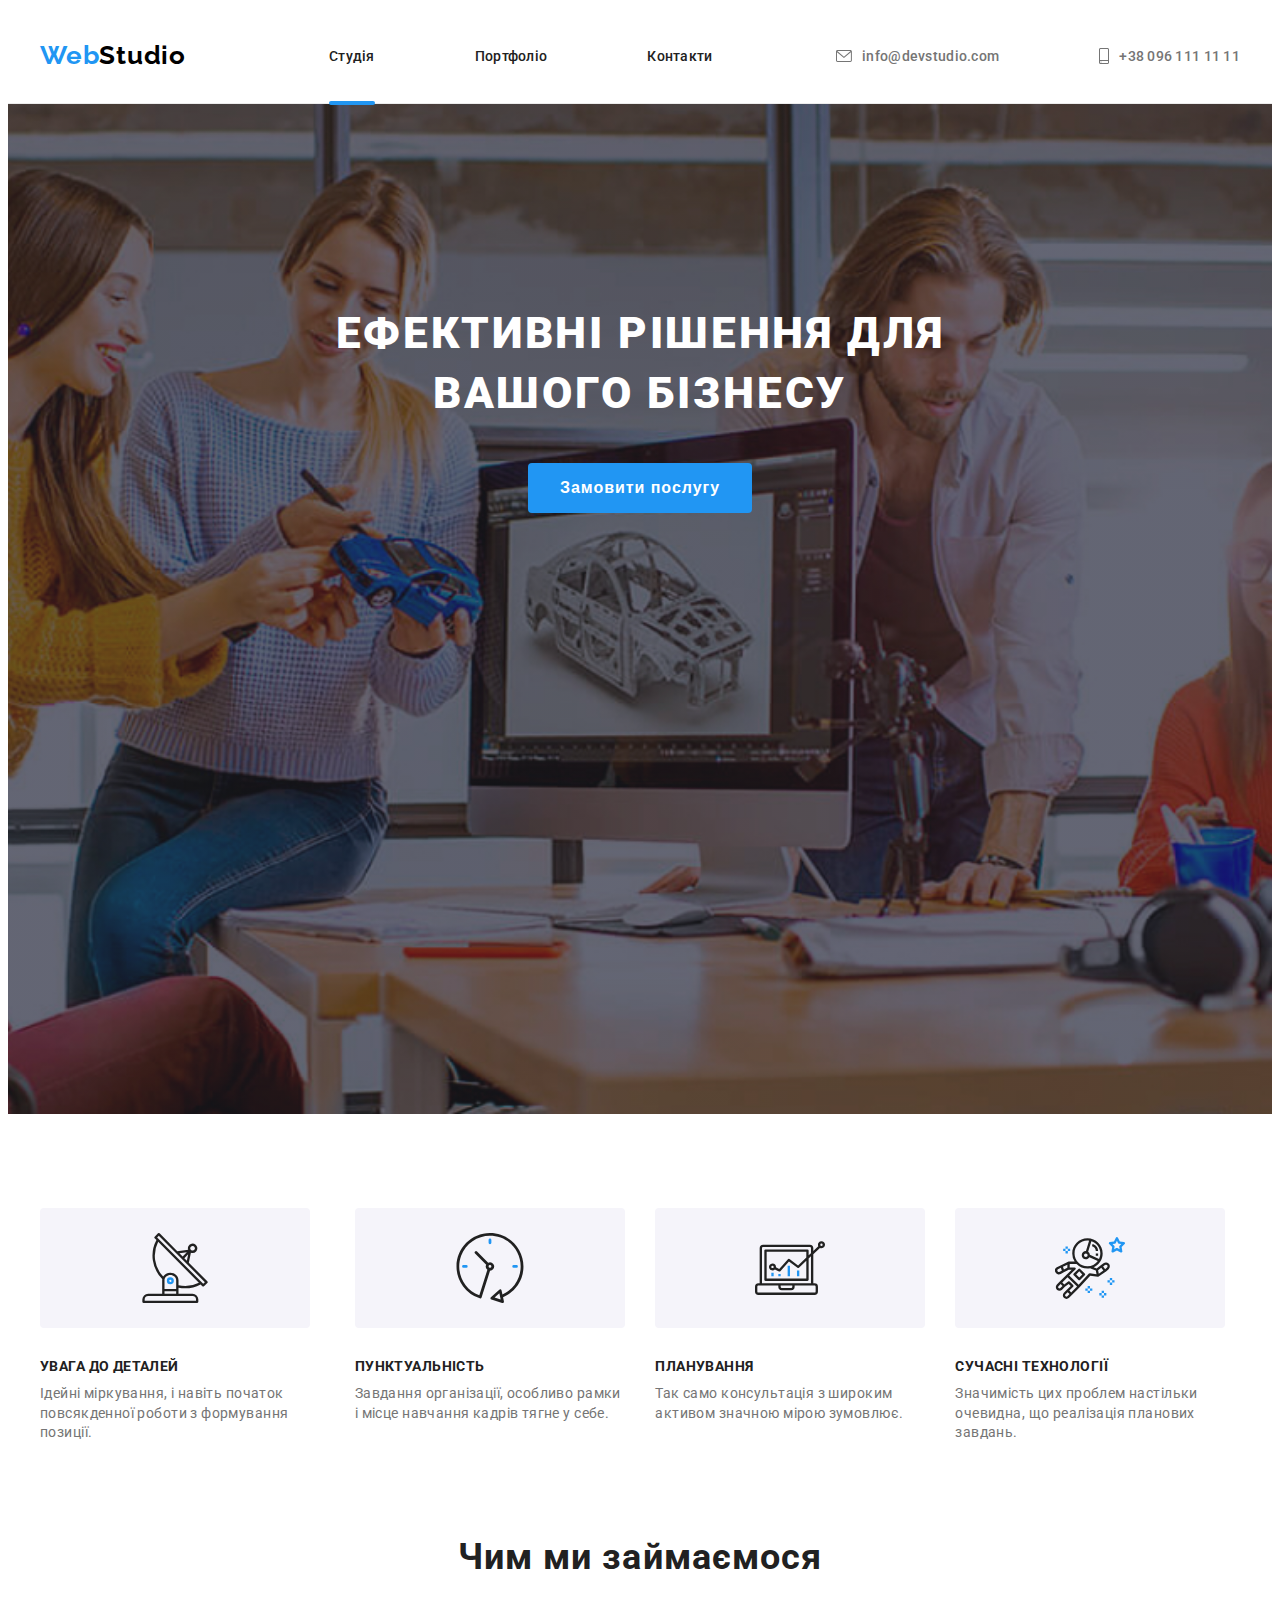
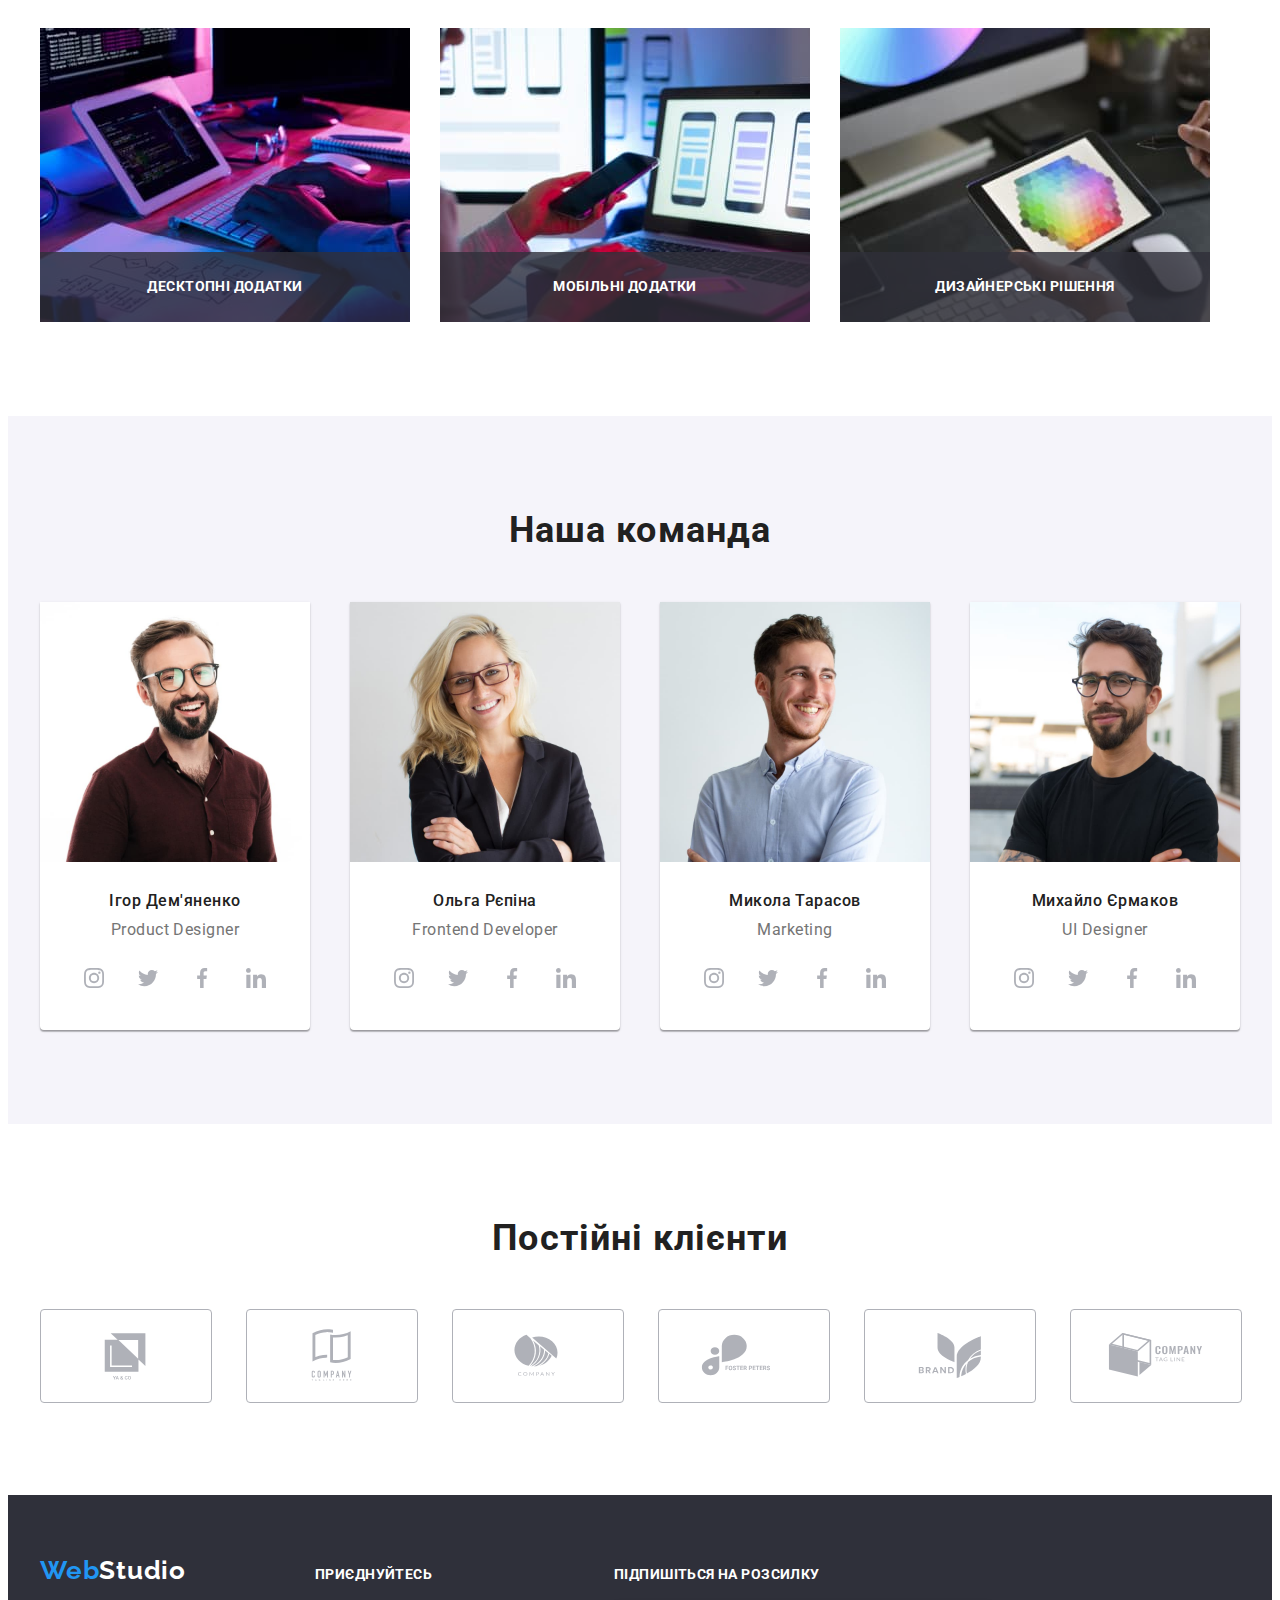
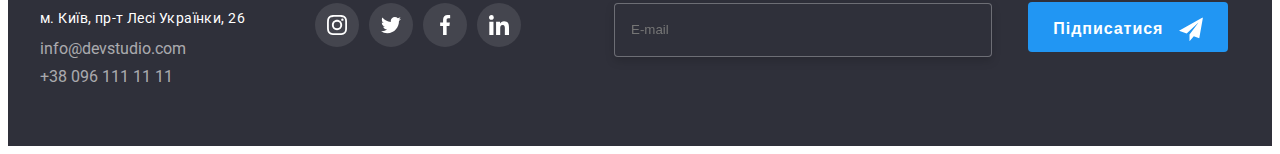
==== commit 963ba096: "add sass, change css" ====
--- a/index.html
+++ b/index.html
@@ -12,7 +12,7 @@
     <link rel="stylesheet" href="https://cdnjs.cloudflare.com/ajax/libs/modern-normalize/1.1.0/modern-normalize.min.css"
         integrity="sha512-wpPYUAdjBVSE4KJnH1VR1HeZfpl1ub8YT/NKx4PuQ5NmX2tKuGu6U/JRp5y+Y8XG2tV+wKQpNHVUX03MfMFn9Q=="
         crossorigin="anonymous" referrerpolicy="no-referrer">
-    <link rel="stylesheet" href="./css/styles.css">
+    <link rel="stylesheet" href="./css/main.min.css">
 </head>
 <body class="body">
 
@@ -83,51 +83,51 @@
             <h2 class="visually-hidden">Організація роботи</h2>
 
                     
-                   <ul class="features-item container">
+                   <ul class="features__item container">
                         
                         <li>
-                            <div class="features-icon-list">
-                                <svg class="feateres-icon" width="70" height="70">
+                            <div class="features__icon__list">
+                                <svg class="feateres__icon" width="70" height="70">
                                     <use href="./images/icons.svg#icon-antenna"></use>
                                 </svg>
                             </div>
-                            <h3 class="features-title">УВАГА ДО ДЕТАЛЕЙ</h3>
-                            
-                            <p class="features-text">Ідейні міркування, і навіть початок повсякденної роботи з формування позиції.</p>
+                            <h3 class="features__title">УВАГА ДО ДЕТАЛЕЙ</h3>
+                            
+                            <p class="features__text">Ідейні міркування, і навіть початок повсякденної роботи з формування позиції.</p>
                         </li>
                     
                         <li>
-                            <div class="features-icon-list">
-                                <svg class="feateres-icon" width="70" height="70">
+                            <div class="features__icon__list">
+                                <svg class="feateres__icon" width="70" height="70">
                                     <use href="./images/icons.svg#icon-clock"></use>
                                 </svg>
                             </div>
-                            <h3 class="features-title">ПУНКТУАЛЬНІСТЬ</h3>
-                    
-                            <p class="features-text">Завдання організації, особливо рамки і місце навчання кадрів тягне у себе.</p>
+                            <h3 class="features__title">ПУНКТУАЛЬНІСТЬ</h3>
+                    
+                            <p class="features__text">Завдання організації, особливо рамки і місце навчання кадрів тягне у себе.</p>
                         </li>
                     
                         <li>
-                            <div class="features-icon-list">
-                                <svg class="feateres-icon" width="70" height="70">
+                            <div class="features__icon__list">
+                                <svg class="feateres__icon" width="70" height="70">
                                     <use href="./images/icons.svg#icon-diagram"></use>
                                 </svg>
                             </div>
-                            <h3 class="features-title">ПЛАНУВАННЯ</h3>
-                    
-                            <p class="features-text">Так само консультація з широким активом значною мірою зумовлює.</p>
+                            <h3 class="features__title">ПЛАНУВАННЯ</h3>
+                    
+                            <p class="features__text">Так само консультація з широким активом значною мірою зумовлює.</p>
                     
                         </li>
                     
                         <li>
-                            <div class="features-icon-list">
-                                <svg class="feateres-icon" width="70" height="70">
+                            <div class="features__icon__list">
+                                <svg class="feateres__icon" width="70" height="70">
                                     <use href="./images/icons.svg#icon-astronaut"></use>
                                 </svg>
                             </div>
-                            <h3 class="features-title">СУЧАСНІ ТЕХНОЛОГІЇ</h3>
-                    
-                            <p class="features-text">Значимість цих проблем настільки очевидна, що реалізація планових завдань.</p>
+                            <h3 class="features__title">СУЧАСНІ ТЕХНОЛОГІЇ</h3>
+                    
+                            <p class="features__text">Значимість цих проблем настільки очевидна, що реалізація планових завдань.</p>
                     
                         </li>
                     
@@ -145,23 +145,23 @@
             
                 <div class="container">
             
-                <h2 class="work-title">Чим ми займаємося</h2>
-            
-                <ul class="work-item">
+                <h2 class="work__title">Чим ми займаємося</h2>
+            
+                <ul class="work__item">
                  
-                    <li class="work-img">
-                        <img class="work-picture" src="./images/our-work/img-1.jpg" alt="руки на клавіатурі" width="370">
-                        <p class="work-text">Десктопні додатки</p>
-                    </li>
-                    
-                    <li class="work-img">
-                        <img class="work-picture" src="./images/our-work/img-2.jpg" alt="телефон та ноутбук" width="370">
-                        <p class="work-text">Мобільні додатки</p>
-                    </li>
-                        
-                    <li class="work-img">
-                        <img class="work-picture" src="./images/our-work/img-3.jpg" alt="планшет в руках" width="370">
-                        <p class="work-text">Дизайнерські рішення</p>
+                    <li class="work__img">
+                        <img class="work__picture" src="./images/our-work/img-1.jpg" alt="руки на клавіатурі" width="370">
+                        <p class="work__text">Десктопні додатки</p>
+                    </li>
+                    
+                    <li class="work__img">
+                        <img class="work__picture" src="./images/our-work/img-2.jpg" alt="телефон та ноутбук" width="370">
+                        <p class="work__text">Мобільні додатки</p>
+                    </li>
+                        
+                    <li class="work__img">
+                        <img class="work__picture" src="./images/our-work/img-3.jpg" alt="планшет в руках" width="370">
+                        <p class="work__text">Дизайнерські рішення</p>
                     </li>
                         
                 </ul>
@@ -177,70 +177,70 @@
         
             <div class="container">
            
-                <h2 class="team-title">Наша команда</h2>
-                
-                <ul class="team-item">
-                    <li class="team-card">
-                        <img class="team-img" src="./images/team/img-1.jpg" alt="Ігор Дем'яненко" width="270" height="260">
-                        <h3 class="team-name">Ігор Дем'яненко</h3>
-                        <p class="team-text">Product Designer</p>
-                    <ul class="team-soc-list">                       
-                        
-                        <li class="team-soc-item">
-                            <a class="team-soc-link" href="#" target="_blank" rel="noopener noreferrer">
-                                <svg class="team-soc-icon" width="20" height="20"><use href="./images/icons.svg#icon-instagram"></use></svg>
-                            </a>
-                        </li>
-                        
-                        <li class="team-soc-item">
-                            <a class="team-soc-link" href="#" target="_blank" rel="noopener noreferrer">
-                                <svg class="team-soc-icon" width="20" height="20"><use href="./images/icons.svg#icon-twitter"></use></svg>
-                            </a>
-                        </li>
-                        
-                        <li class="team-soc-item">
-                            <a class="team-soc-link" href="#" target="_blank" rel="noopener noreferrer">
-                                <svg class="team-soc-icon" width="20" height="20"><use href="./images/icons.svg#icon-facebook"></use></svg>
-                            </a>
-                        </li>
-
-                        <li class="team-soc-item">
-                            <a class="team-soc-link" href="#" target="_blank" rel="noopener noreferrer">
-                                <svg class="team-soc-icon" width="20" height="20"><use href="./images/icons.svg#icon-linkedin"></use></svg>
+                <h2 class="team__title">Наша команда</h2>
+                
+                <ul class="team__item">
+                    <li class="team__card">
+                        <img class="team__img" src="./images/team/img-1.jpg" alt="Ігор Дем'яненко" width="270" height="260">
+                        <h3 class="team__name">Ігор Дем'яненко</h3>
+                        <p class="team__text">Product Designer</p>
+                    <ul class="team-soc__list">                       
+                        
+                        <li class="team-soc__item">
+                            <a class="team-soc__link" href="#" target="_blank" rel="noopener noreferrer">
+                                <svg class="team-soc__icon" width="20" height="20"><use href="./images/icons.svg#icon-instagram"></use></svg>
+                            </a>
+                        </li>
+                        
+                        <li class="team-soc__item">
+                            <a class="team-soc__link" href="#" target="_blank" rel="noopener noreferrer">
+                                <svg class="team-soc__icon" width="20" height="20"><use href="./images/icons.svg#icon-twitter"></use></svg>
+                            </a>
+                        </li>
+                        
+                        <li class="team-soc__item">
+                            <a class="team-soc__link" href="#" target="_blank" rel="noopener noreferrer">
+                                <svg class="team-soc__icon" width="20" height="20"><use href="./images/icons.svg#icon-facebook"></use></svg>
+                            </a>
+                        </li>
+
+                        <li class="team-soc__item">
+                            <a class="team-soc__link" href="#" target="_blank" rel="noopener noreferrer">
+                                <svg class="team-soc__icon" width="20" height="20"><use href="./images/icons.svg#icon-linkedin"></use></svg>
                             </a>
                         </li>
                 
                     </ul>
                 </li>
                     
-                    <li class="team-card">
-                        <img class="team-img" src="./images/team/img-2.jpg" alt="Ольга Рєпіна" width="270" height="260">
-                        <h3 class="team-name">Ольга Рєпіна</h3>
-                        <p class="team-text">Frontend Developer</p>
-                    
-                    <ul class="team-soc-list">
-                    
-                    <li class="team-soc-item">
-                        <a class="team-soc-link" href="#" target="_blank" rel="noopener noreferrer">
-                            <svg class="team-soc-icon" width="20" height="20"><use href="./images/icons.svg#icon-instagram"></use></svg>
-                        </a>
-                    </li>
-
-                    <li class="team-soc-item">
-                        <a class="team-soc-link" href="#" target="_blank" rel="noopener noreferrer">
-                            <svg class="team-soc-icon" width="20" height="20"><use href="./images/icons.svg#icon-twitter"></use></svg>
-                        </a>
-                    </li>
-
-                    <li class="team-soc-item">
-                        <a class="team-soc-link" href="#" target="_blank" rel="noopener noreferrer">
-                            <svg class="team-soc-icon" width="20" height="20"><use href="./images/icons.svg#icon-facebook"></use></svg>
-                        </a>
-                    </li>
-
-                    <li class="team-soc-item">
-                        <a class="team-soc-link" href="#" target="_blank" rel="noopener noreferrer">
-                            <svg class="team-soc-icon" width="20" height="20"><use href="./images/icons.svg#icon-linkedin"></use></svg>
+                    <li class="team__card">
+                        <img class="team__img" src="./images/team/img-2.jpg" alt="Ольга Рєпіна" width="270" height="260">
+                        <h3 class="team__name">Ольга Рєпіна</h3>
+                        <p class="team__text">Frontend Developer</p>
+                    
+                    <ul class="team-soc__list">
+                    
+                    <li class="team-soc__item">
+                        <a class="team-soc__link" href="#" target="_blank" rel="noopener noreferrer">
+                            <svg class="team-soc__icon" width="20" height="20"><use href="./images/icons.svg#icon-instagram"></use></svg>
+                        </a>
+                    </li>
+
+                    <li class="team-soc__item">
+                        <a class="team-soc__link" href="#" target="_blank" rel="noopener noreferrer">
+                            <svg class="team-soc__icon" width="20" height="20"><use href="./images/icons.svg#icon-twitter"></use></svg>
+                        </a>
+                    </li>
+
+                    <li class="team-soc__item">
+                        <a class="team-soc__link" href="#" target="_blank" rel="noopener noreferrer">
+                            <svg class="team-soc__icon" width="20" height="20"><use href="./images/icons.svg#icon-facebook"></use></svg>
+                        </a>
+                    </li>
+
+                    <li class="team-soc__item">
+                        <a class="team-soc__link" href="#" target="_blank" rel="noopener noreferrer">
+                            <svg class="team-soc__icon" width="20" height="20"><use href="./images/icons.svg#icon-linkedin"></use></svg>
                         </a>
                     </li>
                 
@@ -248,39 +248,39 @@
             </li>
                     
                 
-                <li class="team-card">
-                        <img class="team-img" src="./images/team/img-3.jpg" alt="Микола Тарасов" width="270" height="260">
-                        <h3 class="team-name">Микола Тарасов</h3>
-                        <p class="team-text">Marketing</p>
-                    
-                    <ul class="team-soc-list">
-                        <li class="team-soc-item">
-                            <a class="team-soc-link" href="#" target="_blank" rel="noopener noreferrer">
-                                <svg class="team-soc-icon" width="20" height="20">
+                <li class="team__card">
+                        <img class="team__img" src="./images/team/img-3.jpg" alt="Микола Тарасов" width="270" height="260">
+                        <h3 class="team__name">Микола Тарасов</h3>
+                        <p class="team__text">Marketing</p>
+                    
+                    <ul class="team-soc__list">
+                        <li class="team-soc__item">
+                            <a class="team-soc__link" href="#" target="_blank" rel="noopener noreferrer">
+                                <svg class="team-soc__icon" width="20" height="20">
                                     <use href="./images/icons.svg#icon-instagram"></use>
                                 </svg>
                             </a>
                         </li>
                         
-                        <li class="team-soc-item">
-                            <a class="team-soc-link" href="#" target="_blank" rel="noopener noreferrer">
-                                <svg class="team-soc-icon" width="20" height="20">
+                        <li class="team-soc__item">
+                            <a class="team-soc__link" href="#" target="_blank" rel="noopener noreferrer">
+                                <svg class="team-soc__icon" width="20" height="20">
                                     <use href="./images/icons.svg#icon-twitter"></use>
                                 </svg>
                             </a>
                         </li>
                         
-                        <li class="team-soc-item">
-                            <a class="team-soc-link" href="#" target="_blank" rel="noopener noreferrer">
-                                <svg class="team-soc-icon" width="20" height="20">
+                        <li class="team-soc__item">
+                            <a class="team-soc__link" href="#" target="_blank" rel="noopener noreferrer">
+                                <svg class="team-soc__icon" width="20" height="20">
                                     <use href="./images/icons.svg#icon-facebook"></use>
                                 </svg>
                             </a>
                         </li>
                         
-                        <li class="team-soc-item">
-                            <a class="team-soc-link" href="#" target="_blank" rel="noopener noreferrer">
-                                <svg class="team-soc-icon" width="20" height="20">
+                        <li class="team-soc__item">
+                            <a class="team-soc__link" href="#" target="_blank" rel="noopener noreferrer">
+                                <svg class="team-soc__icon" width="20" height="20">
                                     <use href="./images/icons.svg#icon-linkedin"></use>
                                 </svg>
                             </a>
@@ -289,39 +289,39 @@
                     </ul>
                 </li>
                     
-                    <li class="team-card">
-                        <img class="team-img" src="./images/team/img-4.jpg" alt="Михайло Єрмаков" width="270" height="260">
-                        <h3 class="team-name">Михайло Єрмаков</h3>
-                        <p class="team-text">UI Designer</p>
-                    
-                    <ul class="team-soc-list">
-                    <li class="team-soc-item">
-                        <a class="team-soc-link" href="#" target="_blank" rel="noopener noreferrer">
-                            <svg class="team-soc-icon" width="20" height="20">
+                    <li class="team__card">
+                        <img class="team__img" src="./images/team/img-4.jpg" alt="Михайло Єрмаков" width="270" height="260">
+                        <h3 class="team__name">Михайло Єрмаков</h3>
+                        <p class="team__text">UI Designer</p>
+                    
+                    <ul class="team-soc__list">
+                    <li class="team-soc__item">
+                        <a class="team-soc__link" href="#" target="_blank" rel="noopener noreferrer">
+                            <svg class="team-soc__icon" width="20" height="20">
                                 <use href="./images/icons.svg#icon-instagram"></use>
                             </svg>
                         </a>
                     </li>
                     
-                    <li class="team-soc-item">
-                        <a class="team-soc-link" href="#" target="_blank" rel="noopener noreferrer">
-                            <svg class="team-soc-icon" width="20" height="20">
+                    <li class="team-soc__item">
+                        <a class="team-soc__link" href="#" target="_blank" rel="noopener noreferrer">
+                            <svg class="team-soc__icon" width="20" height="20">
                                 <use href="./images/icons.svg#icon-twitter"></use>
                             </svg>
                         </a>
                     </li>
                     
-                    <li class="team-soc-item">
-                        <a class="team-soc-link" href="#" target="_blank" rel="noopener noreferrer">
-                            <svg class="team-soc-icon" width="20" height="20">
+                    <li class="team-soc__item">
+                        <a class="team-soc__link" href="#" target="_blank" rel="noopener noreferrer">
+                            <svg class="team-soc__icon" width="20" height="20">
                                 <use href="./images/icons.svg#icon-facebook"></use>
                             </svg>
                         </a>
                     </li>
                     
-                    <li class="team-soc-item">
-                        <a class="team-soc-link" href="#" target="_blank" rel="noopener noreferrer">
-                            <svg class="team-soc-icon" width="20" height="20">
+                    <li class="team-soc__item">
+                        <a class="team-soc__link" href="#" target="_blank" rel="noopener noreferrer">
+                            <svg class="team-soc__icon" width="20" height="20">
                                 <use href="./images/icons.svg#icon-linkedin"></use>
                             </svg>
                         </a>
@@ -341,57 +341,57 @@
             
             <div class="container">
 
-                <h2 class="clients-title">Постійні клієнти</h2>
-                
-                <ul class="clients-list">
-                    <li class="clients-item">
-                        <a class="clients-link" href="#" target="_blank" rel="noopener noreferrer">
-                            <svg class="clients-icon" width="106" height="60">
+                <h2 class="clients__title">Постійні клієнти</h2>
+                
+                <ul class="clients__list">
+                    <li class="clients__item">
+                        <a class="clients__link" href="#" target="_blank" rel="noopener noreferrer">
+                            <svg class="clients__icon" width="106" height="60">
                                 <use href="./images/icons.svg#icon-logo-1">
                 
                                 </use>
                             </svg>
                         </a>
                     </li>
-                    <li class="clients-item">
-                        <a class="clients-link" href="#" target="_blank" rel="noopener noreferrer">
-                            <svg class="clients-icon" width="106" height="60">
+                    <li class="clients__item">
+                        <a class="clients__link" href="#" target="_blank" rel="noopener noreferrer">
+                            <svg class="clients__icon" width="106" height="60">
                                 <use href="./images/icons.svg#icon-logo-2">
                 
                                 </use>
                             </svg>
                         </a>
                     </li>
-                    <li class="clients-item">
-                        <a class="clients-link" href="#" target="_blank" rel="noopener noreferrer">
-                            <svg class="clients-icon" width="106" height="60">
+                    <li class="clients__item">
+                        <a class="clients__link" href="#" target="_blank" rel="noopener noreferrer">
+                            <svg class="clients__icon" width="106" height="60">
                                 <use href="./images/icons.svg#icon-logo-3">
                 
                                 </use>
                             </svg>
                         </a>
                     </li>
-                    <li class="clients-item">
-                        <a class="clients-link" href="#" target="_blank" rel="noopener noreferrer">
-                            <svg class="clients-icon" width="106" height="60">
+                    <li class="clients__item">
+                        <a class="clients__link" href="#" target="_blank" rel="noopener noreferrer">
+                            <svg class="clients__icon" width="106" height="60">
                                 <use href="./images/icons.svg#icon-logo-4">
                 
                                 </use>
                             </svg>
                         </a>
                     </li>
-                    <li class="clients-item">
-                        <a class="clients-link" href="#" target="_blank" rel="noopener noreferrer">
-                            <svg class="clients-icon" width="106" height="60">
+                    <li class="clients__item">
+                        <a class="clients__link" href="#" target="_blank" rel="noopener noreferrer">
+                            <svg class="clients__icon" width="106" height="60">
                                 <use href="./images/icons.svg#icon-logo-5">
                 
                                 </use>
                             </svg>
                         </a>
                     </li>
-                    <li class="clients-item">
-                        <a class="clients-link" href="#" target="_blank" rel="noopener noreferrer">
-                            <svg class="clients-icon" width="106" height="60">
+                    <li class="clients__item">
+                        <a class="clients__link" href="#" target="_blank" rel="noopener noreferrer">
+                            <svg class="clients__icon" width="106" height="60">
                                 <use href="./images/icons.svg#icon-logo-6">
                 
                                 </use>
--- a/css/main.min.css
+++ b/css/main.min.css
@@ -0,0 +1 @@
+:root{--primery-text-color: #212121;--secondary-text-color: #757575;--primery-bg-color: #FFFFFF;--secondary-bg-color: #2F303A;--white-bg-color: #F5F5F5;--team-bg-color: #F5F4FA;--primery-accent: #2196F3;--header-logo: #000000;--soc-icon: #AFB1B8;--primery-letter-spacing: 0.03em;--secondary-letter-spacing: 0.02em;--anim-slow: 250ms cubic-bezier(0.4, 0, 0.2, 1)}h1,h2,h3,h4,h5,h6,p{margin:0}ul{list-style:none;margin:0;padding:0}img{display:block}.body{font-family:"Roboto",sans-serif;color:var(--primery-text-color)}.span{color:var(--primery-accent)}.link{text-decoration:none;margin-left:50px}.visually-hidden{position:absolute;width:1px;height:1px;margin:-1px;border:0;padding:0;white-space:nowrap;-webkit-clip-path:inset(100%);clip-path:inset(100%);clip:rect(0 0 0 0);overflow:hidden}.container{width:1200px;padding-right:15px;padding-left:15px;margin-left:auto;margin-right:auto}.header-container{display:-webkit-box;display:-ms-flexbox;display:flex;-webkit-box-align:center;-ms-flex-align:center;align-items:center}.header{border-bottom:1px solid #ececec}.header-logo{color:var(--header-logo);font-family:"Raleway";font-weight:700;font-size:26px;line-height:1.2;letter-spacing:var(--primery-letter-spacing);padding-top:24px;margin-right:93px;padding-bottom:25px;margin-left:0}.nav-list{font-weight:500;font-size:14px;line-height:1.15;letter-spacing:var(--secondary-letter-spacing);display:-webkit-box;display:-ms-flexbox;display:flex;gap:50px}.link{padding-top:32px;padding-bottom:32px}.link.current{position:relative;color:var(--primery-accent)}.nav-list .link{color:var(--primery-text-color)}.link-item{-webkit-transition:color var(--anim-slow);transition:color var(--anim-slow)}.link-item:hover,.link-item:focus{color:var(--primery-accent)}.current::after{content:"";position:absolute;bottom:0;left:0;-webkit-transform:translateY(9px);transform:translateY(9px);width:100%;height:4px;background-color:var(--primery-accent);border-radius:2px}.connect{display:-webkit-box;display:-ms-flexbox;display:flex;-webkit-box-align:center;-ms-flex-align:center;align-items:center;-webkit-transition:color var(--anim-slow);transition:color var(--anim-slow)}.contacts-list{font-weight:500;font-size:14px;line-height:1.15;letter-spacing:var(--secondary-letter-spacing);display:-webkit-box;display:-ms-flexbox;display:flex;margin-left:auto;gap:50px;color:var(--secondary-text-color)}.contacts-icon{fill:currentColor;margin-right:10px}.contacts-list .connect{color:var(--secondary-text-color)}.connect:hover,.connect:focus{color:var(--primery-accent)}.hero{max-width:1600px;height:600px;background-color:#c4c4c4;background-image:-webkit-gradient(linear, left top, left bottom, from(rgba(47, 48, 58, 0.4)), to(rgba(47, 48, 58, 0.4))),url(../images/bcg-img.jpg);background-image:linear-gradient(rgba(47, 48, 58, 0.4), rgba(47, 48, 58, 0.4)),url(../images/bcg-img.jpg);background-position:center;background-size:cover;padding-top:200px;padding-bottom:210px;margin:0 auto}.hero-title{color:var(--primery-bg-color);font-weight:900;font-size:44px;line-height:1.35;letter-spacing:.06em;text-align:center;text-transform:uppercase;margin-bottom:40px}.hero-btn{color:var(--primery-bg-color);background-color:var(--primery-accent);font-weight:700;font-size:16px;line-height:1.87;letter-spacing:.06em;cursor:pointer;display:block;margin:auto;border:none;border-radius:4px;padding-top:10px;padding-right:32px;padding-bottom:10px;padding-left:32px;-webkit-transition:color var(--anim-slow),background-color var(--anim-slow);transition:color var(--anim-slow),background-color var(--anim-slow)}.hero-btn:hover,.hero-btn:focus{background-color:#188ce8;-webkit-box-shadow:0px 4px 4px rgba(0,0,0,.15);box-shadow:0px 4px 4px rgba(0,0,0,.15)}.features{padding-top:94px;padding-bottom:94px}.features__item{display:-webkit-box;display:-ms-flexbox;display:flex;gap:30px}.features__title{font-weight:700;font-size:14px;line-height:1.15;letter-spacing:var(--primery-letter-spacing);text-transform:uppercase;margin-bottom:10px}.features__text{color:var(--secondary-text-color);font-size:14px;line-height:1.4;letter-spacing:var(--primery-letter-spacing)}.features__icon__list{background-color:var(--team-bg-color);display:-webkit-box;display:-ms-flexbox;display:flex;width:270px;height:120px;margin-bottom:30px;-webkit-box-align:center;-ms-flex-align:center;align-items:center;-webkit-box-pack:center;-ms-flex-pack:center;justify-content:center;border-radius:4px}.work{padding-bottom:94px}.work__title{font-size:36px;font-weight:700;letter-spacing:var(--primery-letter-spacing);line-height:1.15;margin-bottom:50px;text-align:center}.work__item{display:-webkit-box;display:-ms-flexbox;display:flex;gap:30px;position:relative}.work__text{position:absolute;bottom:0;width:370px;height:70px;display:-webkit-box;display:-ms-flexbox;display:flex;-webkit-box-align:center;-ms-flex-align:center;align-items:center;-webkit-box-pack:center;-ms-flex-pack:center;justify-content:center;background-color:rgba(47,48,58,.8);color:var(--primery-bg-color);font-weight:700;font-size:14px;line-height:1.14;text-align:center;letter-spacing:var(--primery-letter-spacing);text-transform:uppercase}.team{background-color:var(--team-bg-color);padding-top:94px;padding-bottom:94px}.team__card{background-color:var(--primery-bg-color);-webkit-box-shadow:0px 1px 3px rgba(0,0,0,.12),0px 1px 1px rgba(0,0,0,.14),0px 2px 1px rgba(0,0,0,.2);box-shadow:0px 1px 3px rgba(0,0,0,.12),0px 1px 1px rgba(0,0,0,.14),0px 2px 1px rgba(0,0,0,.2);border-radius:0px 0px 4px 4px}.team__img{margin-bottom:30px}.team__item{display:-webkit-box;display:-ms-flexbox;display:flex;-webkit-box-pack:justify;-ms-flex-pack:justify;justify-content:space-between;gap:30px}.team__title{font-weight:700;font-size:36px;line-height:1.15;letter-spacing:var(--primery-letter-spacing);text-align:center;margin-bottom:50px}.team__name{font-weight:500;font-size:16px;line-height:1.18;letter-spacing:var(--primery-letter-spacing);text-align:center;margin-bottom:10px}.team__text{color:var(--secondary-text-color);font-size:16px;line-height:1.18;letter-spacing:var(--primery-letter-spacing);text-align:center;margin-bottom:16px}.team-soc__list{display:-webkit-box;display:-ms-flexbox;display:flex;-webkit-box-pack:center;-ms-flex-pack:center;justify-content:center;gap:10px;margin-bottom:30px}.team-soc__item{width:44px;height:44px}.team-soc__link{width:100%;height:100%;border-radius:50%;display:-webkit-box;display:-ms-flexbox;display:flex;-webkit-box-align:center;-ms-flex-align:center;align-items:center;-webkit-box-pack:center;-ms-flex-pack:center;justify-content:center;color:var(--soc-icon);-webkit-transition:color var(--anim-slow),background-color var(--anim-slow);transition:color var(--anim-slow),background-color var(--anim-slow)}.team-soc__link:hover,.team-soc__link:focus{background-color:var(--primery-accent);color:var(--primery-bg-color)}.team-soc__icon{fill:currentColor}.clients{padding-top:94px;padding-bottom:94px}.clients__title{font-weight:700;margin-bottom:50px;line-height:1.16;font-size:36px;letter-spacing:var(--primery-letter-spacing);text-align:center}.clients__list{display:-webkit-box;display:-ms-flexbox;display:flex;-webkit-box-pack:justify;-ms-flex-pack:justify;justify-content:space-between;gap:30px}.clients__item{width:170px;height:92px}.clients__link{width:100%;height:100%;display:-webkit-box;display:-ms-flexbox;display:flex;-webkit-box-align:center;-ms-flex-align:center;align-items:center;-webkit-box-pack:center;-ms-flex-pack:center;justify-content:center;border:1px solid #afb1b8;border-radius:4px;color:var(--soc-icon);-webkit-transition:color var(--anim-slow) border-color var(--anim-slow) outline-color var(--anim-slow);transition:color var(--anim-slow) border-color var(--anim-slow) outline-color var(--anim-slow)}.clients__link:hover,.clients__link:focus{border-color:var(--primery-accent);color:var(--primery-accent)}.clients__link:focus{outline-color:var(--primery-accent)}.clients__icon{fill:currentColor}.footer{background-color:var(--secondary-bg-color);padding-top:60px;padding-bottom:60px}.link-footer{text-decoration:none}.footer-item{margin-bottom:9px}.footer-item:last-child{margin-bottom:0}.footer-logo{color:var(--primery-bg-color);font-family:"Raleway";font-weight:700;font-size:26px;line-height:1.2;letter-spacing:var(--primery-letter-spacing);margin-left:auto;display:block;margin-bottom:20px}.adress{color:var(--primery-bg-color);font-family:"Roboto";font-size:14px;line-height:1.7;letter-spacing:var(--primery-letter-spacing);font-style:normal;margin-left:auto}.contacts-footer .connection{color:rgba(255,255,255,.6);font-style:normal;margin-left:auto}.contacts-footer{-webkit-transition:color var(--anim-slow);transition:color var(--anim-slow)}.contacts-footer:hover,.contacts-footer:focus{color:var(--primery-accent)}.footer-container{display:-webkit-box;display:-ms-flexbox;display:flex;-webkit-box-align:baseline;-ms-flex-align:baseline;align-items:baseline}.contacts-soc-title{color:var(--primery-bg-color);font-weight:700;font-size:14px;line-height:1.14;letter-spacing:var(--primery-letter-spacing);text-transform:uppercase;margin-bottom:20px;margin-left:70px}.contacts-soc-list{display:-webkit-box;display:-ms-flexbox;display:flex;gap:10px;margin-left:70px}.contacts-soc-item{width:44px;height:44px}.contacts-soc-link{background-color:rgba(255,255,255,.1);display:-webkit-box;display:-ms-flexbox;display:flex;-webkit-box-align:center;-ms-flex-align:center;align-items:center;-webkit-box-pack:center;-ms-flex-pack:center;justify-content:center;border-radius:50%;width:100%;height:100%;color:var(--primery-bg-color);-webkit-transition:background-color var(--anim-slow);transition:background-color var(--anim-slow)}.contacts-soc-link:hover,.contacts-soc-link:focus{background-color:var(--primery-accent)}.contacts-soc-icon{fill:currentColor}.portfolio-container{padding-top:94px;padding-bottom:94px}.button{display:-webkit-box;display:-ms-flexbox;display:flex;-webkit-box-pack:center;-ms-flex-pack:center;justify-content:center;gap:8px;margin-bottom:50px}.portfolio-button{color:var(--primery-text-color);background-color:var(--team-bg-color);font-weight:500;font-size:16px;line-height:1.62;letter-spacing:var(--primery-letter-spacing);cursor:pointer;border:none;border-radius:4px;padding-top:6px;padding-right:22px;padding-bottom:6px;padding-left:22px;-webkit-transition:color var(--anim-slow),background-color var(--anim-slow),-webkit-box-shadow var(--anim-slow);transition:color var(--anim-slow),background-color var(--anim-slow),-webkit-box-shadow var(--anim-slow);transition:color var(--anim-slow),background-color var(--anim-slow),box-shadow var(--anim-slow);transition:color var(--anim-slow),background-color var(--anim-slow),box-shadow var(--anim-slow),-webkit-box-shadow var(--anim-slow)}.portfolio-button:hover,.portfolio-button:focus{background-color:var(--primery-accent);color:var(--primery-bg-color);-webkit-box-shadow:0px 3px 1px rgba(0,0,0,.1),0px 1px 2px rgba(0,0,0,.08),0px 2px 2px rgba(0,0,0,.12);box-shadow:0px 3px 1px rgba(0,0,0,.1),0px 1px 2px rgba(0,0,0,.08),0px 2px 2px rgba(0,0,0,.12)}.info{display:-webkit-box;display:-ms-flexbox;display:flex;-ms-flex-wrap:wrap;flex-wrap:wrap;gap:30px}.info-wrap{border-bottom:1px solid #eee;border-right:1px solid #eee;border-left:1px solid #eee}.info-card{width:calc((100% - 60px)/3)}.info-img{display:block}.info-title{color:var(--primery-text-color);font-weight:700;font-size:18px;line-height:2;letter-spacing:.06em;padding-top:20px;margin-bottom:4px;margin-left:24px}.info-text{color:var(--secondary-text-color);font-size:16px;line-height:1.87;letter-spacing:var(--primery-letter-spacing);margin-bottom:20px;margin-left:24px}.info-link{text-decoration:none;display:block;-webkit-transition:-webkit-box-shadow var(--anim-slow);transition:-webkit-box-shadow var(--anim-slow);transition:box-shadow var(--anim-slow);transition:box-shadow var(--anim-slow), -webkit-box-shadow var(--anim-slow)}.info-link:hover{-webkit-box-shadow:0px 1px 1px rgba(0,0,0,.12),0px 4px 4px rgba(0,0,0,.06),1px 4px 6px rgba(0,0,0,.16);box-shadow:0px 1px 1px rgba(0,0,0,.12),0px 4px 4px rgba(0,0,0,.06),1px 4px 6px rgba(0,0,0,.16)}.info-move-text{position:absolute;top:0;height:100%;-webkit-transform:translateY(100%);transform:translateY(100%);-webkit-transition:-webkit-transform var(--anim-slow);transition:-webkit-transform var(--anim-slow);transition:transform var(--anim-slow);transition:transform var(--anim-slow), -webkit-transform var(--anim-slow);padding-top:63px;padding-bottom:63px;padding-left:24px;padding-right:24px;color:var(--primery-bg-color);background-color:rgba(33,150,243,.9);font-size:18px;line-height:1.55;letter-spacing:var(--primery-letter-spacing)}.info-link:hover .info-move-text,.info-link:focus .info-move-text{-webkit-transform:translateY(0);transform:translateY(0)}.info-move-wrap{position:relative;overflow:hidden}.backdrop{position:fixed;top:0;width:100%;height:100%;background-color:rgba(0,0,0,.2);-webkit-transition:opacity var(--anim-slow),visibility var(--anim-slow);transition:opacity var(--anim-slow),visibility var(--anim-slow)}.modal{position:absolute;top:50%;left:50%;padding:40px;width:100%;max-width:528px;min-height:581px;background-color:var(--primery-bg-color);-webkit-box-shadow:0px 1px 3px rgba(0,0,0,.12),0px 1px 1px rgba(0,0,0,.14),0px 2px 1px rgba(0,0,0,.2);box-shadow:0px 1px 3px rgba(0,0,0,.12),0px 1px 1px rgba(0,0,0,.14),0px 2px 1px rgba(0,0,0,.2);border-radius:4px;-webkit-transform:translate(-50%, -50%) scaleY(1);transform:translate(-50%, -50%) scaleY(1);-webkit-transition:-webkit-transform var(--anim-slow);transition:-webkit-transform var(--anim-slow);transition:transform var(--anim-slow);transition:transform var(--anim-slow), -webkit-transform var(--anim-slow)}.backdrop.is-hidden .modal{-webkit-transform:translate(-50%, -50%) scaleY(1.5);transform:translate(-50%, -50%) scaleY(1.5)}.modal-close{position:absolute;right:8px;top:8px;width:30px;height:30px;display:-webkit-box;display:-ms-flexbox;display:flex;-webkit-box-align:center;-ms-flex-align:center;align-items:center;-webkit-box-pack:center;-ms-flex-pack:center;justify-content:center;background:#fff;border:1px solid rgba(0,0,0,.1);border-radius:50%;cursor:pointer}.modal-close-icon{color:var(--header-logo);cursor:pointer;-webkit-transition:fill var(--anim-slow);transition:fill var(--anim-slow)}.modal-close-icon:hover{fill:var(--primery-accent)}.is-hidden{opacity:0;visibility:hidden;pointer-events:none}.form-text{color:var(--primery-text-color);font-weight:700;font-size:20px;line-height:1.15;letter-spacing:var(--primery-letter-spacing);text-align:center;margin-bottom:12px}.form-label{display:block;color:var(--secondary-text-color);font-size:12px;line-height:1.16;letter-spacing:.01em;margin-bottom:4px}.form-input{width:100%;max-width:448px;height:40px;border:1px solid rgba(33,33,33,.2);border-radius:4px;outline:rgba(0,0,0,0);-webkit-transition:border-color var(--anim-slow);transition:border-color var(--anim-slow)}.form-input:focus{border-color:var(--primery-accent)}.form-input:focus+.modal-icon{fill:var(--primery-accent)}.input-field{position:relative;margin-bottom:10px}.modal-icon{position:absolute;left:5px;top:50%;-webkit-transform:translateY(-50%);transform:translateY(-50%);margin-left:15px}.modal-comment{width:100%;max-width:448px;height:120px;resize:none;display:block;border:1px solid rgba(33,33,33,.2);border-radius:4px;padding-left:16px;padding-top:12px;-webkit-transition:border-color var(--anim-slow);transition:border-color var(--anim-slow)}.modal-comment:focus{border-color:var(--primery-accent);outline:1px}.modal-comment::-webkit-input-placeholder{color:rgba(117,117,117,.5);font-size:12px;line-height:1.16;letter-spacing:.01em}.modal-comment::-moz-placeholder{color:rgba(117,117,117,.5);font-size:12px;line-height:1.16;letter-spacing:.01em}.modal-comment:-ms-input-placeholder{color:rgba(117,117,117,.5);font-size:12px;line-height:1.16;letter-spacing:.01em}.modal-comment::-ms-input-placeholder{color:rgba(117,117,117,.5);font-size:12px;line-height:1.16;letter-spacing:.01em}.modal-comment::placeholder{color:rgba(117,117,117,.5);font-size:12px;line-height:1.16;letter-spacing:.01em}.btn-submit{display:block;margin:auto;color:var(--primery-bg-color);background-color:var(--primery-accent);border-radius:4px;font-weight:700;font-size:16px;line-height:1.87;letter-spacing:.06em;border:none;cursor:pointer;padding-top:10px;padding-right:52px;padding-bottom:10px;padding-left:52px;-webkit-transition:color var(--anim-slow),background-color var(--anim-slow),-webkit-box-shadow var(--anim-slow);transition:color var(--anim-slow),background-color var(--anim-slow),-webkit-box-shadow var(--anim-slow);transition:color var(--anim-slow),background-color var(--anim-slow),box-shadow var(--anim-slow);transition:color var(--anim-slow),background-color var(--anim-slow),box-shadow var(--anim-slow),-webkit-box-shadow var(--anim-slow)}.btn-submit:hover,.btn-submit:focus{background-color:#188ce8;-webkit-box-shadow:0px 4px 4px rgba(0,0,0,.15);box-shadow:0px 4px 4px rgba(0,0,0,.15)}.check-text{color:var(--secondary-text-color);font-size:14px;line-height:1.71;letter-spacing:var(--primery-letter-spacing);display:-webkit-box;display:-ms-flexbox;display:flex;-webkit-box-align:center;-ms-flex-align:center;align-items:center;-webkit-box-pack:center;-ms-flex-pack:center;justify-content:center;margin-bottom:30px}.check-text span{display:-webkit-box;display:-ms-flexbox;display:flex;-webkit-box-align:center;-ms-flex-align:center;align-items:center;-webkit-box-pack:center;-ms-flex-pack:center;justify-content:center;fill:rgba(0,0,0,0);width:16px;height:15px;border:2px solid var(--primery-text-color);border-radius:2px;margin-right:8px;-webkit-transition:var(--anim-slow);transition:var(--anim-slow)}.modal-check:checked+.check-text span{background-color:var(--primery-accent);fill:var(--primery-bg-color);border:none}.policy-agreed{position:relative;color:var(--primery-accent);font-size:14px;line-height:1.71;letter-spacing:var(--primery-letter-spacing);margin-left:5px;text-decoration:none}.policy-agreed::after{content:"";position:absolute;bottom:0;left:0;-webkit-transform:translateY(-3px);transform:translateY(-3px);width:100%;height:1px;background-color:var(--primery-accent)}.subscribe{margin-left:93px}.subscribe-title{color:var(--primery-bg-color);font-weight:700;font-size:14px;line-height:16px;letter-spacing:var(--primery-letter-spacing);text-transform:uppercase;margin-bottom:20px}.subscribe-input{color:var(--primery-bg-color);background-color:var(--secondary-bg-color);width:358px;height:50px;border:1px solid rgba(255,255,255,.3);-webkit-filter:drop-shadow(0px 4px 4px rgba(0, 0, 0, 0.15));filter:drop-shadow(0px 4px 4px rgba(0, 0, 0, 0.15));border-radius:4px;margin-right:12px;padding-left:16px;-webkit-transition:var(--anim-slow);transition:var(--anim-slow)}.subscribe-input:focus{border-color:var(--primery-accent);outline:none}.subscribe-btn{color:#fff;background-color:var(--primery-accent);width:200px;height:50px;font-weight:700;font-size:16px;line-height:1.88;letter-spacing:.06em;border-radius:4px;cursor:pointer;border:none;margin-left:20px;-webkit-transition:background-color var(--anim-slow),-webkit-box-shadow var(--anim-slow);transition:background-color var(--anim-slow),-webkit-box-shadow var(--anim-slow);transition:background-color var(--anim-slow),box-shadow var(--anim-slow);transition:background-color var(--anim-slow),box-shadow var(--anim-slow),-webkit-box-shadow var(--anim-slow)}.subscribe-btn:hover,.subscribe-btn:focus{background-color:#188ce8;-webkit-box-shadow:0px 4px 4px rgba(0,0,0,.15);box-shadow:0px 4px 4px rgba(0,0,0,.15)}.icon-send{fill:var(--primery-bg-color);margin-left:10px;-webkit-transition:var(--anim-slow);transition:var(--anim-slow);-webkit-transform:translateY(30%);transform:translateY(30%)}/*# sourceMappingURL=main.min.css.map */